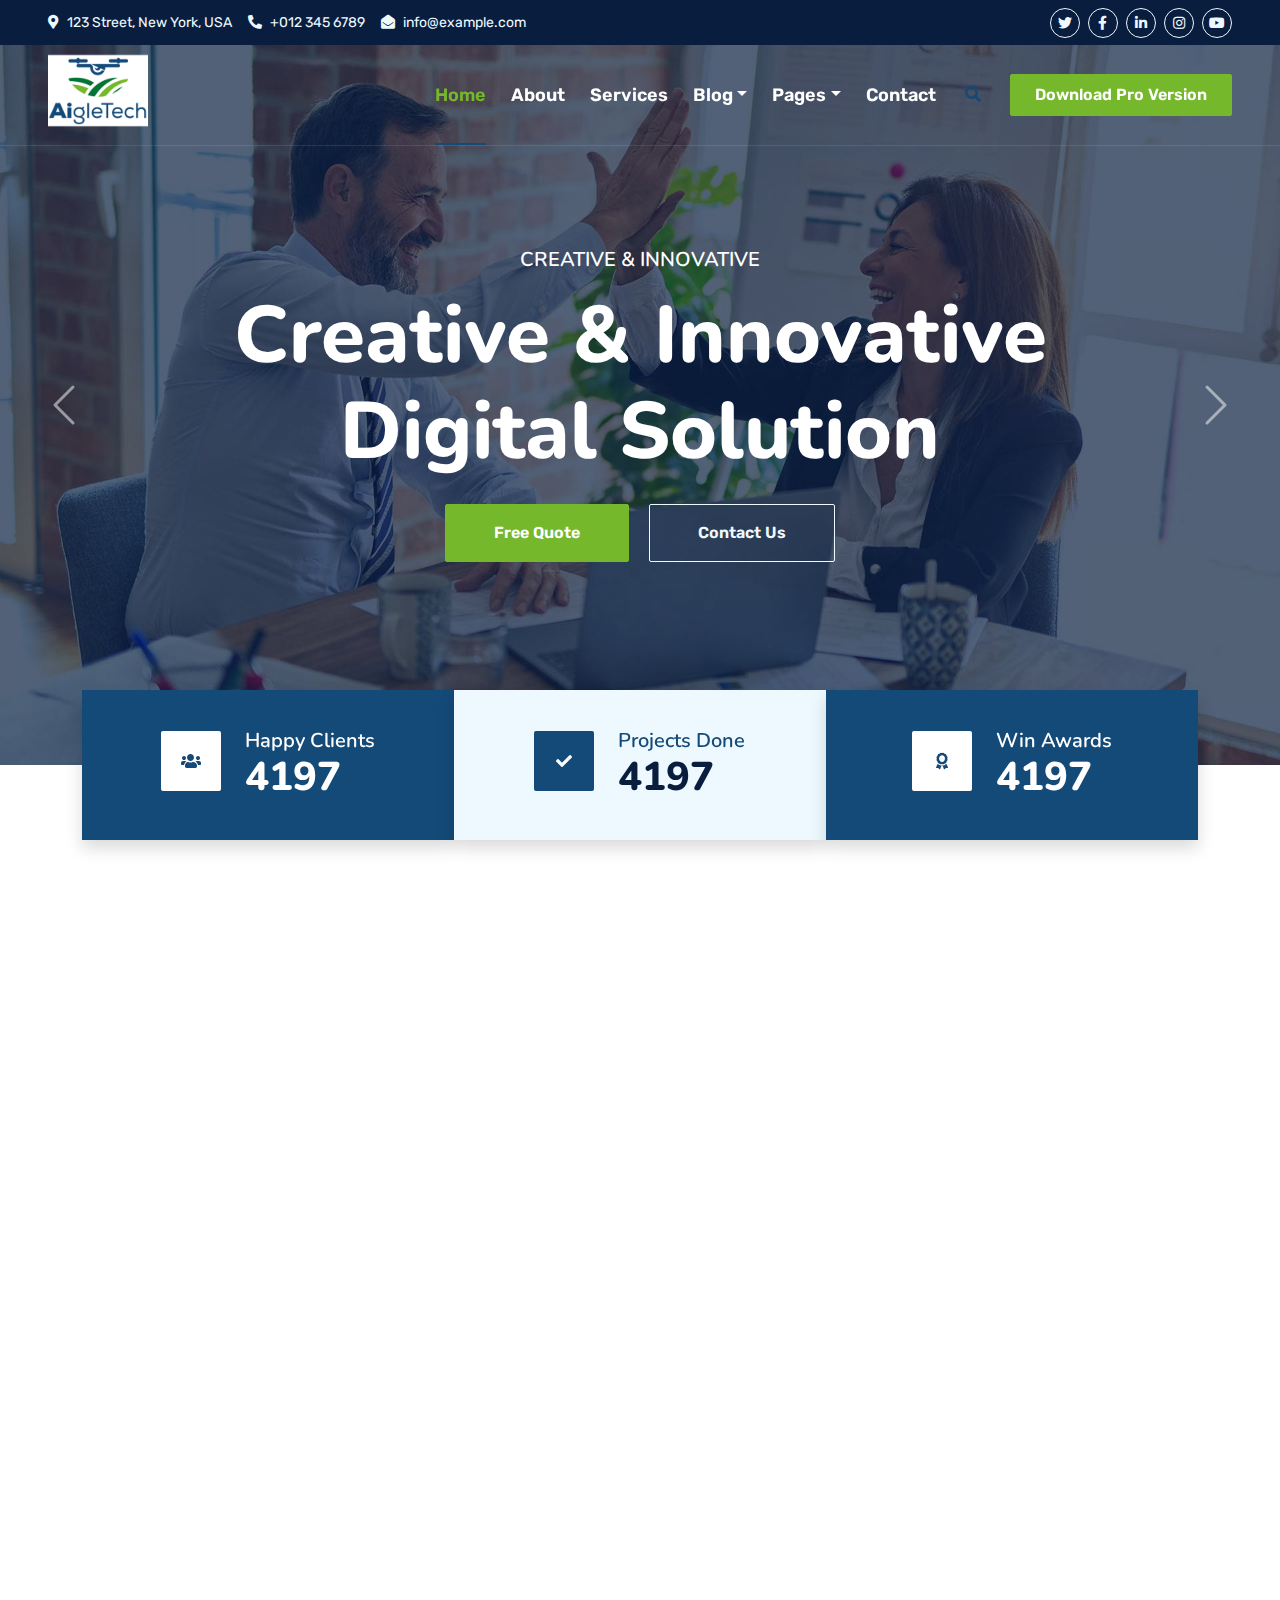
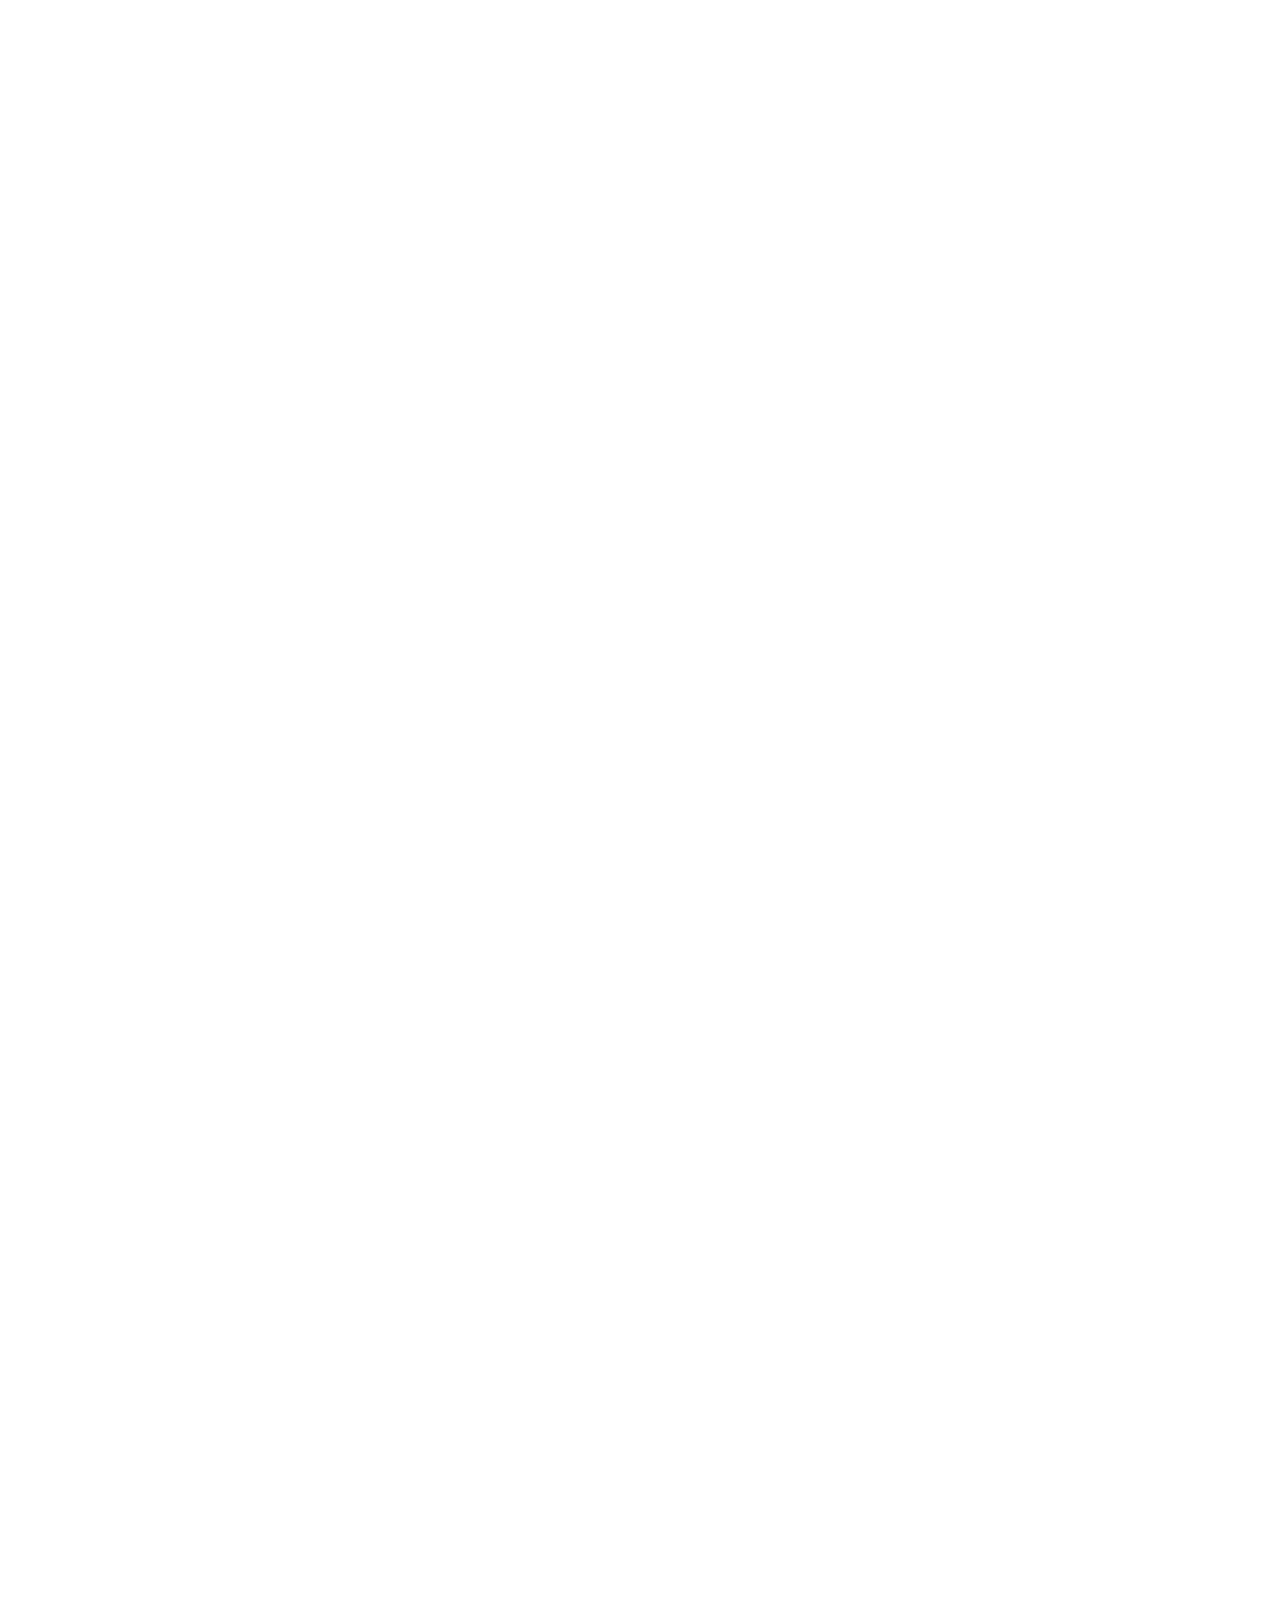
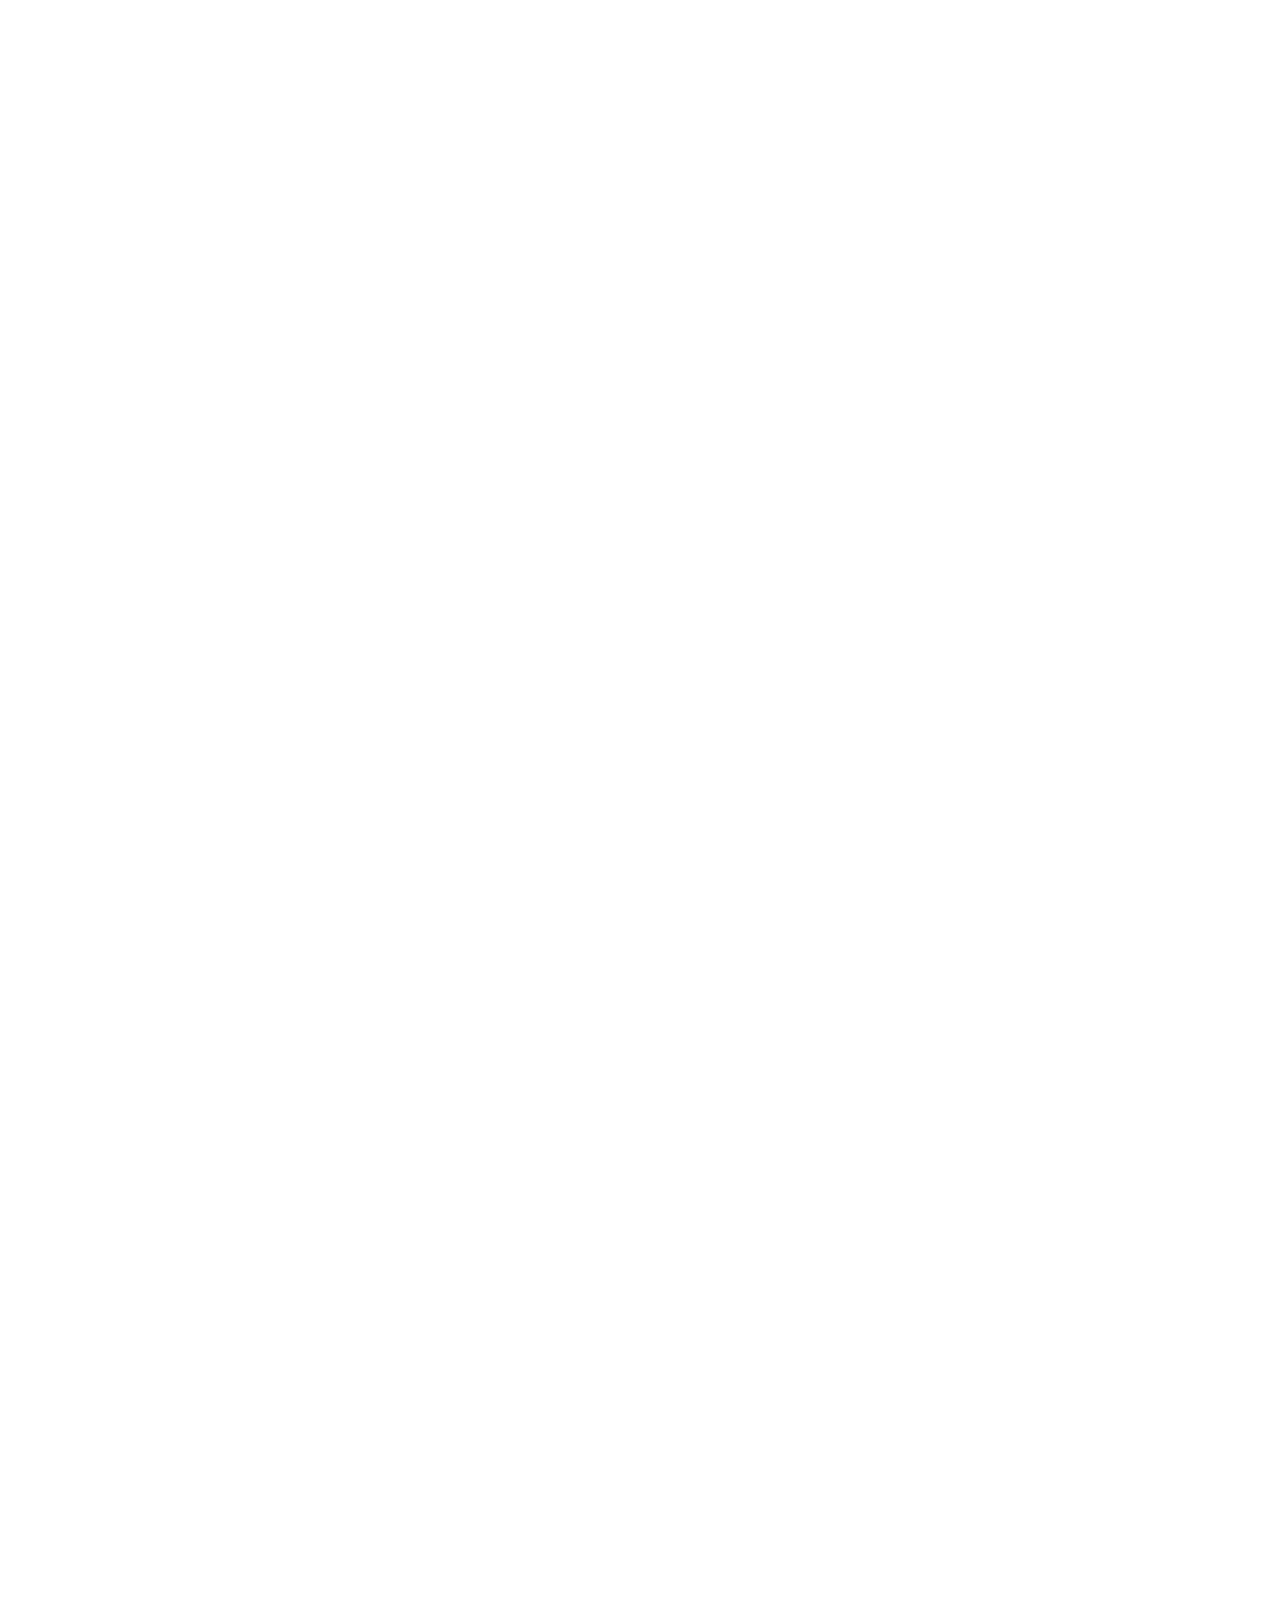
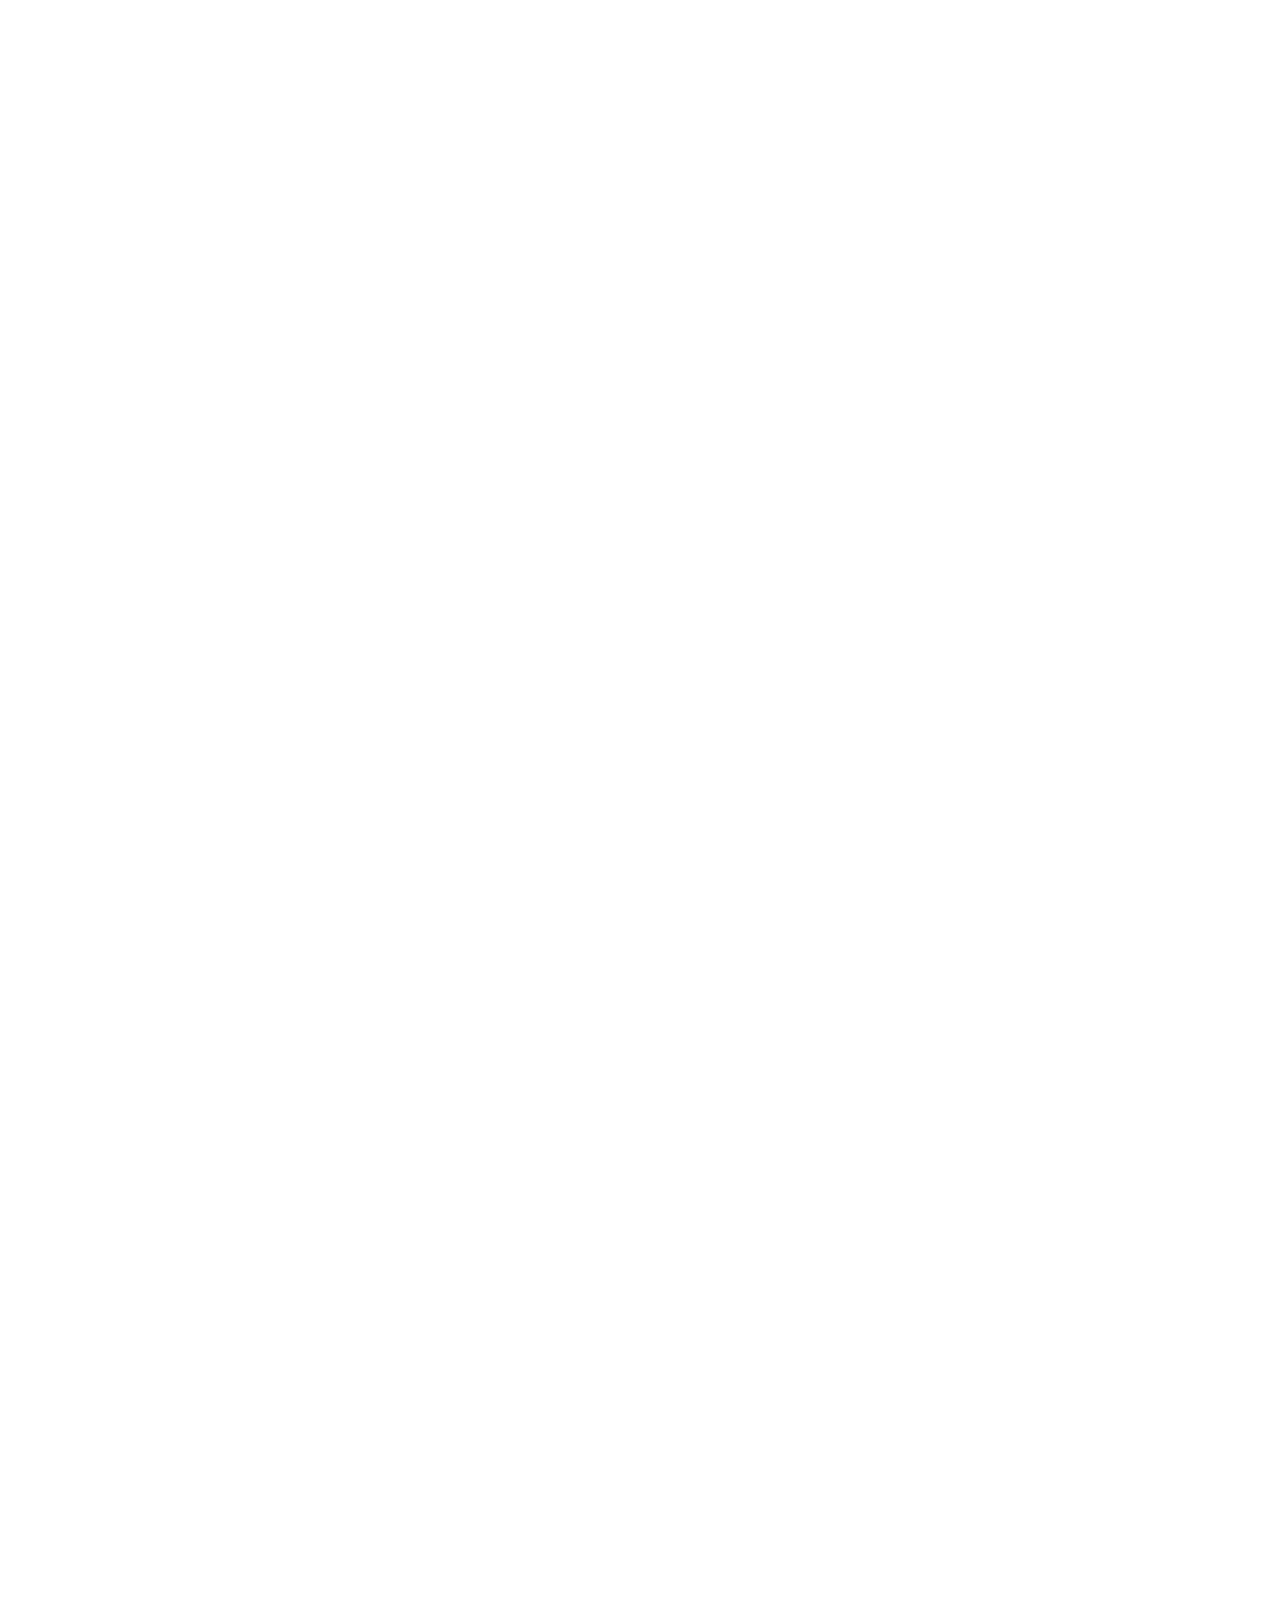
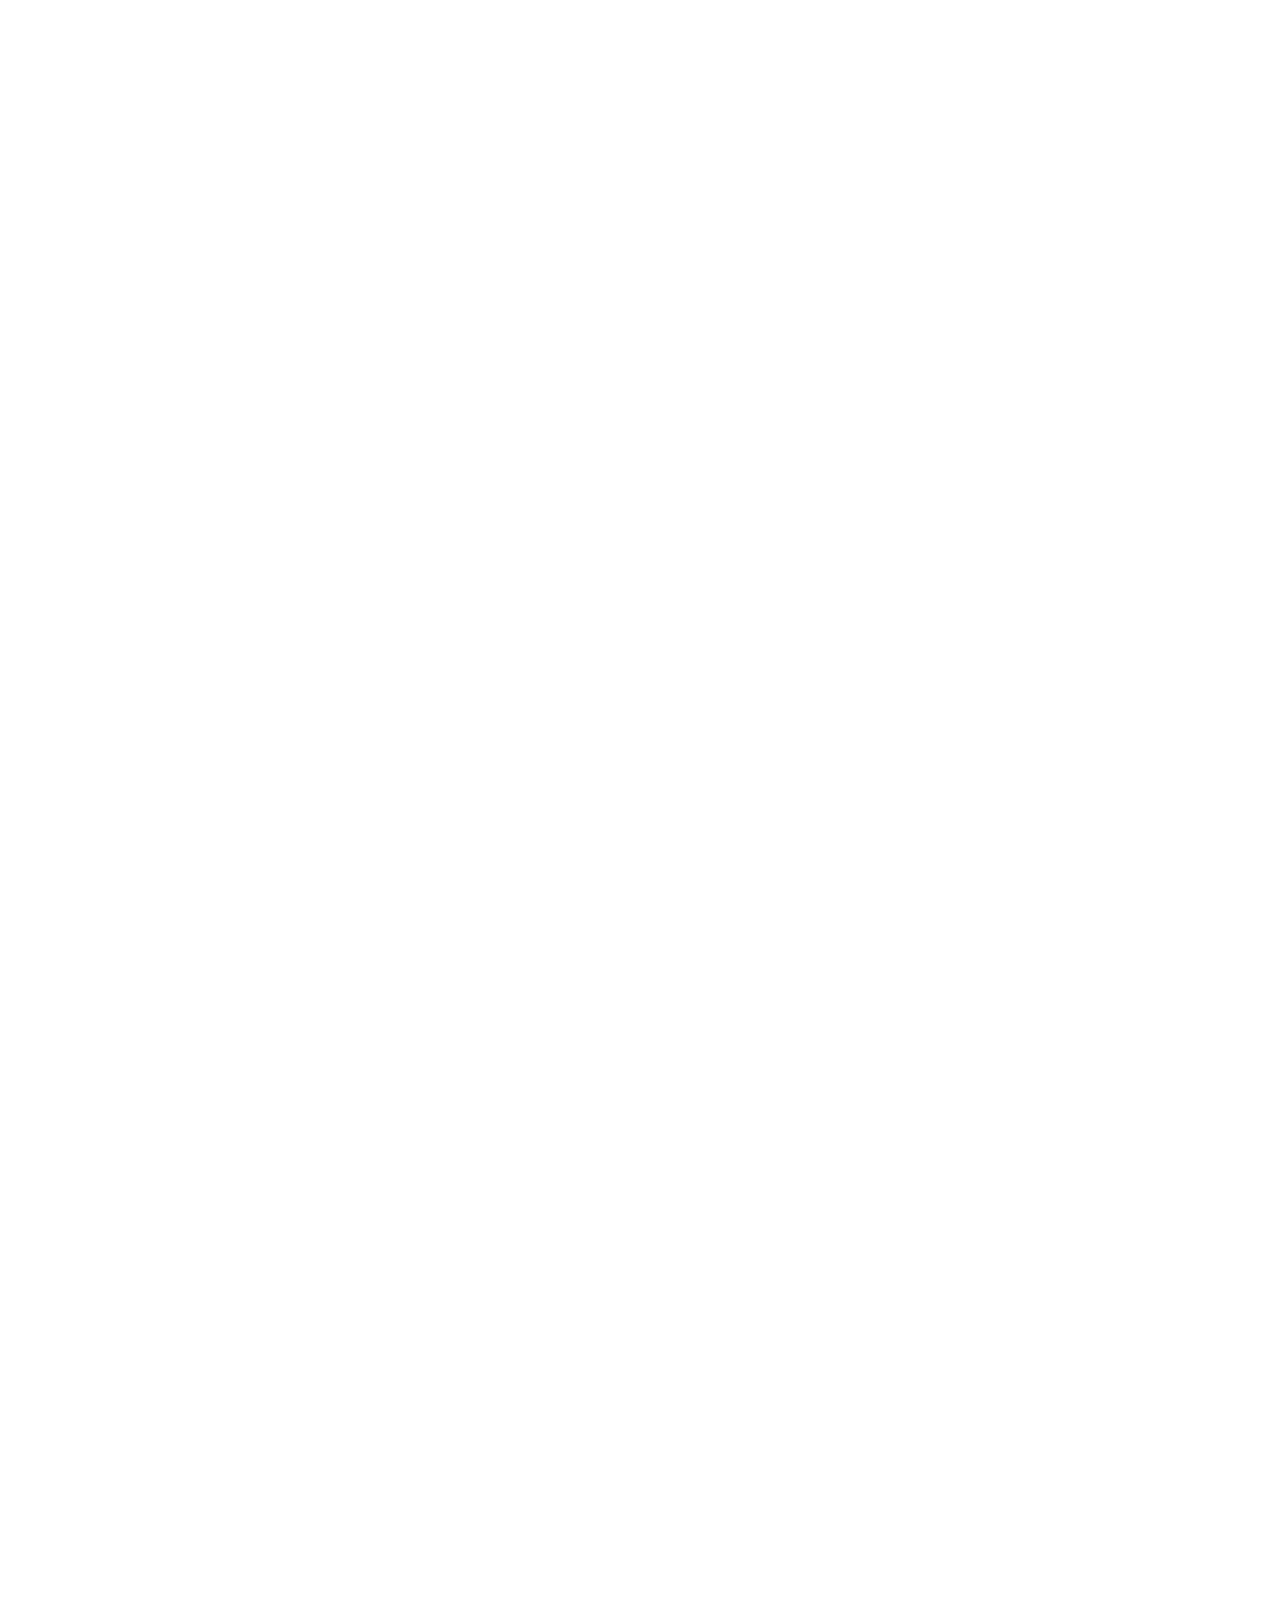
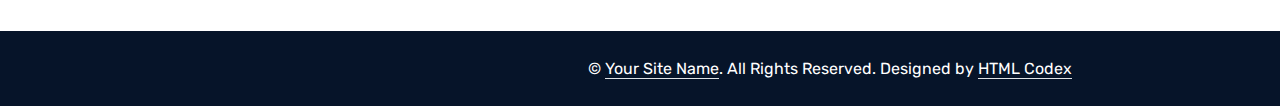
==== index.html @ 0daca3b9 "first commit" ====
<!DOCTYPE html>
<html lang="en">

<head>
    <meta charset="utf-8">
    <title>Startup - Startup Website Template</title>
    <meta content="width=device-width, initial-scale=1.0" name="viewport">
    <meta content="Free HTML Templates" name="keywords">
    <meta content="Free HTML Templates" name="description">

    <!-- Favicon -->
    <link href="img/favicon.ico" rel="icon">

    <!-- Google Web Fonts -->
    <link rel="preconnect" href="https://fonts.googleapis.com">
    <link rel="preconnect" href="https://fonts.gstatic.com" crossorigin>
    <link href="https://fonts.googleapis.com/css2?family=Nunito:wght@400;600;700;800&family=Rubik:wght@400;500;600;700&display=swap" rel="stylesheet">

    <!-- Icon Font Stylesheet -->
    <link href="https://cdnjs.cloudflare.com/ajax/libs/font-awesome/5.10.0/css/all.min.css" rel="stylesheet">
    <link href="https://cdn.jsdelivr.net/npm/bootstrap-icons@1.4.1/font/bootstrap-icons.css" rel="stylesheet">

    <!-- Libraries Stylesheet -->
    <link href="lib/owlcarousel/assets/owl.carousel.min.css" rel="stylesheet">
    <link href="lib/animate/animate.min.css" rel="stylesheet">

    <!-- Customized Bootstrap Stylesheet -->
    <link href="css/bootstrap.min.css" rel="stylesheet">

    <!-- Template Stylesheet -->
    <link href="css/style.css" rel="stylesheet">
</head>

<body>
    <!-- Spinner Start -->
    <div id="spinner" class="show bg-white position-fixed translate-middle w-100 vh-100 top-50 start-50 d-flex align-items-center justify-content-center">
        <div class="spinner"></div>
    </div>
    <!-- Spinner End -->


    <!-- Topbar Start -->
    <div class="container-fluid bg-dark px-5 d-none d-lg-block">
        <div class="row gx-0">
            <div class="col-lg-8 text-center text-lg-start mb-2 mb-lg-0">
                <div class="d-inline-flex align-items-center" style="height: 45px;">
                    <small class="me-3 text-light"><i class="fa fa-map-marker-alt me-2"></i>123 Street, New York, USA</small>
                    <small class="me-3 text-light"><i class="fa fa-phone-alt me-2"></i>+012 345 6789</small>
                    <small class="text-light"><i class="fa fa-envelope-open me-2"></i>info@example.com</small>
                </div>
            </div>
            <div class="col-lg-4 text-center text-lg-end">
                <div class="d-inline-flex align-items-center" style="height: 45px;">
                    <a class="btn btn-sm btn-outline-light btn-sm-square rounded-circle me-2" href=""><i class="fab fa-twitter fw-normal"></i></a>
                    <a class="btn btn-sm btn-outline-light btn-sm-square rounded-circle me-2" href=""><i class="fab fa-facebook-f fw-normal"></i></a>
                    <a class="btn btn-sm btn-outline-light btn-sm-square rounded-circle me-2" href=""><i class="fab fa-linkedin-in fw-normal"></i></a>
                    <a class="btn btn-sm btn-outline-light btn-sm-square rounded-circle me-2" href=""><i class="fab fa-instagram fw-normal"></i></a>
                    <a class="btn btn-sm btn-outline-light btn-sm-square rounded-circle" href=""><i class="fab fa-youtube fw-normal"></i></a>
                </div>
            </div>
        </div>
    </div>
    <!-- Topbar End -->


    <!-- Navbar & Carousel Start -->
    <div class="container-fluid position-relative p-0">
        <nav class="navbar navbar-expand-lg navbar-dark px-5 py-3 py-lg-0">
            <a href="index.html" class="navbar-brand p-0">
                <img src="/img/aigle_logo_beyaz.png" width="100" alt="aigle_logo">
            </a>
            <button class="navbar-toggler" type="button" data-bs-toggle="collapse" data-bs-target="#navbarCollapse">
                <span class="fa fa-bars"></span>
            </button>
            <div class="collapse navbar-collapse" id="navbarCollapse">
                <div class="navbar-nav ms-auto py-0">
                    <a href="index.html" class="nav-item nav-link active">Home</a>
                    <a href="about.html" class="nav-item nav-link">About</a>
                    <a href="service.html" class="nav-item nav-link">Services</a>
                    <div class="nav-item dropdown">
                        <a href="#" class="nav-link dropdown-toggle" data-bs-toggle="dropdown">Blog</a>
                        <div class="dropdown-menu m-0">
                            <a href="blog.html" class="dropdown-item">Blog Grid</a>
                            <a href="detail.html" class="dropdown-item">Blog Detail</a>
                        </div>
                    </div>
                    <div class="nav-item dropdown">
                        <a href="#" class="nav-link dropdown-toggle" data-bs-toggle="dropdown">Pages</a>
                        <div class="dropdown-menu m-0">
                            <a href="price.html" class="dropdown-item">Pricing Plan</a>
                            <a href="feature.html" class="dropdown-item">Our features</a>
                            <a href="team.html" class="dropdown-item">Team Members</a>
                            <a href="testimonial.html" class="dropdown-item">Testimonial</a>
                            <a href="quote.html" class="dropdown-item">Free Quote</a>
                        </div>
                    </div>
                    <a href="contact.html" class="nav-item nav-link">Contact</a>
                </div>
                <butaton type="button" class="btn text-primary ms-3" data-bs-toggle="modal" data-bs-target="#searchModal"><i class="fa fa-search"></i></butaton>
                <a href="https://htmlcodex.com/startup-company-website-template" class="btn btn-primary py-2 px-4 ms-3">Download Pro Version</a>
            </div>
        </nav>

        <div id="header-carousel" class="carousel slide carousel-fade" data-bs-ride="carousel">
            <div class="carousel-inner">
                <div class="carousel-item active">
                    <img class="w-100" src="img/carousel-1.jpg" alt="Image">
                    <div class="carousel-caption d-flex flex-column align-items-center justify-content-center">
                        <div class="p-3" style="max-width: 900px;">
                            <h5 class="text-white text-uppercase mb-3 animated slideInDown">Creative & Innovative</h5>
                            <h1 class="display-1 text-white mb-md-4 animated zoomIn">Creative & Innovative Digital Solution</h1>
                            <a href="quote.html" class="btn btn-primary py-md-3 px-md-5 me-3 animated slideInLeft">Free Quote</a>
                            <a href="" class="btn btn-outline-light py-md-3 px-md-5 animated slideInRight">Contact Us</a>
                        </div>
                    </div>
                </div>
                <div class="carousel-item">
                    <img class="w-100" src="img/carousel-2.jpg" alt="Image">
                    <div class="carousel-caption d-flex flex-column align-items-center justify-content-center">
                        <div class="p-3" style="max-width: 900px;">
                            <h5 class="text-white text-uppercase mb-3 animated slideInDown">Creative & Innovative</h5>
                            <h1 class="display-1 text-white mb-md-4 animated zoomIn">Creative & Innovative Digital Solution</h1>
                            <a href="quote.html" class="btn btn-primary py-md-3 px-md-5 me-3 animated slideInLeft">Free Quote</a>
                            <a href="" class="btn btn-outline-light py-md-3 px-md-5 animated slideInRight">Contact Us</a>
                        </div>
                    </div>
                </div>
            </div>
            <button class="carousel-control-prev" type="button" data-bs-target="#header-carousel"
                data-bs-slide="prev">
                <span class="carousel-control-prev-icon" aria-hidden="true"></span>
                <span class="visually-hidden">Previous</span>
            </button>
            <button class="carousel-control-next" type="button" data-bs-target="#header-carousel"
                data-bs-slide="next">
                <span class="carousel-control-next-icon" aria-hidden="true"></span>
                <span class="visually-hidden">Next</span>
            </button>
        </div>
    </div>
    <!-- Navbar & Carousel End -->


    <!-- Full Screen Search Start -->
    <div class="modal fade" id="searchModal" tabindex="-1">
        <div class="modal-dialog modal-fullscreen">
            <div class="modal-content" style="background: rgba(9, 30, 62, .7);">
                <div class="modal-header border-0">
                    <button type="button" class="btn bg-white btn-close" data-bs-dismiss="modal" aria-label="Close"></button>
                </div>
                <div class="modal-body d-flex align-items-center justify-content-center">
                    <div class="input-group" style="max-width: 600px;">
                        <input type="text" class="form-control bg-transparent border-primary p-3" placeholder="Type search keyword">
                        <button class="btn btn-primary px-4"><i class="bi bi-search"></i></button>
                    </div>
                </div>
            </div>
        </div>
    </div>
    <!-- Full Screen Search End -->


    <!-- Facts Start -->
    <div class="container-fluid facts py-5 pt-lg-0">
        <div class="container py-5 pt-lg-0">
            <div class="row gx-0">
                <div class="col-lg-4 wow zoomIn" data-wow-delay="0.1s">
                    <div class="bg-primary shadow d-flex align-items-center justify-content-center p-4" style="height: 150px;">
                        <div class="bg-white d-flex align-items-center justify-content-center rounded mb-2" style="width: 60px; height: 60px;">
                            <i class="fa fa-users text-primary"></i>
                        </div>
                        <div class="ps-4">
                            <h5 class="text-white mb-0">Happy Clients</h5>
                            <h1 class="text-white mb-0" data-toggle="counter-up">12345</h1>
                        </div>
                    </div>
                </div>
                <div class="col-lg-4 wow zoomIn" data-wow-delay="0.3s">
                    <div class="bg-light shadow d-flex align-items-center justify-content-center p-4" style="height: 150px;">
                        <div class="bg-primary d-flex align-items-center justify-content-center rounded mb-2" style="width: 60px; height: 60px;">
                            <i class="fa fa-check text-white"></i>
                        </div>
                        <div class="ps-4">
                            <h5 class="text-primary mb-0">Projects Done</h5>
                            <h1 class="mb-0" data-toggle="counter-up">12345</h1>
                        </div>
                    </div>
                </div>
                <div class="col-lg-4 wow zoomIn" data-wow-delay="0.6s">
                    <div class="bg-primary shadow d-flex align-items-center justify-content-center p-4" style="height: 150px;">
                        <div class="bg-white d-flex align-items-center justify-content-center rounded mb-2" style="width: 60px; height: 60px;">
                            <i class="fa fa-award text-primary"></i>
                        </div>
                        <div class="ps-4">
                            <h5 class="text-white mb-0">Win Awards</h5>
                            <h1 class="text-white mb-0" data-toggle="counter-up">12345</h1>
                        </div>
                    </div>
                </div>
            </div>
        </div>
    </div>
    <!-- Facts Start -->


    <!-- About Start -->
    <div class="container-fluid py-5 wow fadeInUp" data-wow-delay="0.1s">
        <div class="container py-5">
            <div class="row g-5">
                <div class="col-lg-7">
                    <div class="section-title position-relative pb-3 mb-5">
                        <h5 class="fw-bold text-primary text-uppercase">About Us</h5>
                        <h1 class="mb-0">The Best IT Solution With 10 Years of Experience</h1>
                    </div>
                    <p class="mb-4">Tempor erat elitr rebum at clita. Diam dolor diam ipsum et tempor sit. Aliqu diam amet diam et eos labore. Clita erat ipsum et lorem et sit, sed stet no labore lorem sit. Sanctus clita duo justo et tempor eirmod magna dolore erat amet</p>
                    <div class="row g-0 mb-3">
                        <div class="col-sm-6 wow zoomIn" data-wow-delay="0.2s">
                            <h5 class="mb-3"><i class="fa fa-check text-primary me-3"></i>Award Winning</h5>
                            <h5 class="mb-3"><i class="fa fa-check text-primary me-3"></i>Professional Staff</h5>
                        </div>
                        <div class="col-sm-6 wow zoomIn" data-wow-delay="0.4s">
                            <h5 class="mb-3"><i class="fa fa-check text-primary me-3"></i>24/7 Support</h5>
                            <h5 class="mb-3"><i class="fa fa-check text-primary me-3"></i>Fair Prices</h5>
                        </div>
                    </div>
                    <div class="d-flex align-items-center mb-4 wow fadeIn" data-wow-delay="0.6s">
                        <div class="bg-primary d-flex align-items-center justify-content-center rounded" style="width: 60px; height: 60px;">
                            <i class="fa fa-phone-alt text-white"></i>
                        </div>
                        <div class="ps-4">
                            <h5 class="mb-2">Call to ask any question</h5>
                            <h4 class="text-primary mb-0">+012 345 6789</h4>
                        </div>
                    </div>
                    <a href="quote.html" class="btn btn-primary py-3 px-5 mt-3 wow zoomIn" data-wow-delay="0.9s">Request A Quote</a>
                </div>
                <div class="col-lg-5" style="min-height: 500px;">
                    <div class="position-relative h-100">
                        <img class="position-absolute w-100 h-100 rounded wow zoomIn" data-wow-delay="0.9s" src="img/about.jpg" style="object-fit: cover;">
                    </div>
                </div>
            </div>
        </div>
    </div>
    <!-- About End -->


    <!-- Features Start -->
    <div class="container-fluid py-5 wow fadeInUp" data-wow-delay="0.1s">
        <div class="container py-5">
            <div class="section-title text-center position-relative pb-3 mb-5 mx-auto" style="max-width: 600px;">
                <h5 class="fw-bold text-primary text-uppercase">Why Choose Us</h5>
                <h1 class="mb-0">We Are Here to Grow Your Business Exponentially</h1>
            </div>
            <div class="row g-5">
                <div class="col-lg-4">
                    <div class="row g-5">
                        <div class="col-12 wow zoomIn" data-wow-delay="0.2s">
                            <div class="bg-primary rounded d-flex align-items-center justify-content-center mb-3" style="width: 60px; height: 60px;">
                                <i class="fa fa-cubes text-white"></i>
                            </div>
                            <h4>Best In Industry</h4>
                            <p class="mb-0">Magna sea eos sit dolor, ipsum amet lorem diam dolor eos et diam dolor</p>
                        </div>
                        <div class="col-12 wow zoomIn" data-wow-delay="0.6s">
                            <div class="bg-primary rounded d-flex align-items-center justify-content-center mb-3" style="width: 60px; height: 60px;">
                                <i class="fa fa-award text-white"></i>
                            </div>
                            <h4>Award Winning</h4>
                            <p class="mb-0">Magna sea eos sit dolor, ipsum amet lorem diam dolor eos et diam dolor</p>
                        </div>
                    </div>
                </div>
                <div class="col-lg-4  wow zoomIn" data-wow-delay="0.9s" style="min-height: 350px;">
                    <div class="position-relative h-100">
                        <img class="position-absolute w-100 h-100 rounded wow zoomIn" data-wow-delay="0.1s" src="img/feature.jpg" style="object-fit: cover;">
                    </div>
                </div>
                <div class="col-lg-4">
                    <div class="row g-5">
                        <div class="col-12 wow zoomIn" data-wow-delay="0.4s">
                            <div class="bg-primary rounded d-flex align-items-center justify-content-center mb-3" style="width: 60px; height: 60px;">
                                <i class="fa fa-users-cog text-white"></i>
                            </div>
                            <h4>Professional Staff</h4>
                            <p class="mb-0">Magna sea eos sit dolor, ipsum amet lorem diam dolor eos et diam dolor</p>
                        </div>
                        <div class="col-12 wow zoomIn" data-wow-delay="0.8s">
                            <div class="bg-primary rounded d-flex align-items-center justify-content-center mb-3" style="width: 60px; height: 60px;">
                                <i class="fa fa-phone-alt text-white"></i>
                            </div>
                            <h4>24/7 Support</h4>
                            <p class="mb-0">Magna sea eos sit dolor, ipsum amet lorem diam dolor eos et diam dolor</p>
                        </div>
                    </div>
                </div>
            </div>
        </div>
    </div>
    <!-- Features Start -->


    <!-- Service Start -->
    <div class="container-fluid py-5 wow fadeInUp" data-wow-delay="0.1s">
        <div class="container py-5">
            <div class="section-title text-center position-relative pb-3 mb-5 mx-auto" style="max-width: 600px;">
                <h5 class="fw-bold text-primary text-uppercase">Our Services</h5>
                <h1 class="mb-0">Custom IT Solutions for Your Successful Business</h1>
            </div>
            <div class="row g-5">
                <div class="col-lg-4 col-md-6 wow zoomIn" data-wow-delay="0.3s">
                    <div class="service-item bg-light rounded d-flex flex-column align-items-center justify-content-center text-center">
                        <div class="service-icon">
                            <i class="fa fa-shield-alt text-white"></i>
                        </div>
                        <h4 class="mb-3">Cyber Security</h4>
                        <p class="m-0">Amet justo dolor lorem kasd amet magna sea stet eos vero lorem ipsum dolore sed</p>
                        <a class="btn btn-lg btn-primary rounded" href="">
                            <i class="bi bi-arrow-right"></i>
                        </a>
                    </div>
                </div>
                <div class="col-lg-4 col-md-6 wow zoomIn" data-wow-delay="0.6s">
                    <div class="service-item bg-light rounded d-flex flex-column align-items-center justify-content-center text-center">
                        <div class="service-icon">
                            <i class="fa fa-chart-pie text-white"></i>
                        </div>
                        <h4 class="mb-3">Data Analytics</h4>
                        <p class="m-0">Amet justo dolor lorem kasd amet magna sea stet eos vero lorem ipsum dolore sed</p>
                        <a class="btn btn-lg btn-primary rounded" href="">
                            <i class="bi bi-arrow-right"></i>
                        </a>
                    </div>
                </div>
                <div class="col-lg-4 col-md-6 wow zoomIn" data-wow-delay="0.9s">
                    <div class="service-item bg-light rounded d-flex flex-column align-items-center justify-content-center text-center">
                        <div class="service-icon">
                            <i class="fa fa-code text-white"></i>
                        </div>
                        <h4 class="mb-3">Web Development</h4>
                        <p class="m-0">Amet justo dolor lorem kasd amet magna sea stet eos vero lorem ipsum dolore sed</p>
                        <a class="btn btn-lg btn-primary rounded" href="">
                            <i class="bi bi-arrow-right"></i>
                        </a>
                    </div>
                </div>
                <div class="col-lg-4 col-md-6 wow zoomIn" data-wow-delay="0.3s">
                    <div class="service-item bg-light rounded d-flex flex-column align-items-center justify-content-center text-center">
                        <div class="service-icon">
                            <i class="fab fa-android text-white"></i>
                        </div>
                        <h4 class="mb-3">Apps Development</h4>
                        <p class="m-0">Amet justo dolor lorem kasd amet magna sea stet eos vero lorem ipsum dolore sed</p>
                        <a class="btn btn-lg btn-primary rounded" href="">
                            <i class="bi bi-arrow-right"></i>
                        </a>
                    </div>
                </div>
                <div class="col-lg-4 col-md-6 wow zoomIn" data-wow-delay="0.6s">
                    <div class="service-item bg-light rounded d-flex flex-column align-items-center justify-content-center text-center">
                        <div class="service-icon">
                            <i class="fa fa-search text-white"></i>
                        </div>
                        <h4 class="mb-3">SEO Optimization</h4>
                        <p class="m-0">Amet justo dolor lorem kasd amet magna sea stet eos vero lorem ipsum dolore sed</p>
                        <a class="btn btn-lg btn-primary rounded" href="">
                            <i class="bi bi-arrow-right"></i>
                        </a>
                    </div>
                </div>
                <div class="col-lg-4 col-md-6 wow zoomIn" data-wow-delay="0.9s">
                    <div class="position-relative bg-primary rounded h-100 d-flex flex-column align-items-center justify-content-center text-center p-5">
                        <h3 class="text-white mb-3">Call Us For Quote</h3>
                        <p class="text-white mb-3">Clita ipsum magna kasd rebum at ipsum amet dolor justo dolor est magna stet eirmod</p>
                        <h2 class="text-white mb-0">+012 345 6789</h2>
                    </div>
                </div>
            </div>
        </div>
    </div>
    <!-- Service End -->


    <!-- Pricing Plan Start -->
    <div class="container-fluid py-5 wow fadeInUp" data-wow-delay="0.1s">
        <div class="container py-5">
            <div class="section-title text-center position-relative pb-3 mb-5 mx-auto" style="max-width: 600px;">
                <h5 class="fw-bold text-primary text-uppercase">Pricing Plans</h5>
                <h1 class="mb-0">We are Offering Competitive Prices for Our Clients</h1>
            </div>
            <div class="row g-0">
                <div class="col-lg-4 wow slideInUp" data-wow-delay="0.6s">
                    <div class="bg-light rounded">
                        <div class="border-bottom py-4 px-5 mb-4">
                            <h4 class="text-primary mb-1">Basic Plan</h4>
                            <small class="text-uppercase">For Small Size Business</small>
                        </div>
                        <div class="p-5 pt-0">
                            <h1 class="display-5 mb-3">
                                <small class="align-top" style="font-size: 22px; line-height: 45px;">$</small>49.00<small
                                    class="align-bottom" style="font-size: 16px; line-height: 40px;">/ Month</small>
                            </h1>
                            <div class="d-flex justify-content-between mb-3"><span>HTML5 & CSS3</span><i class="fa fa-check text-primary pt-1"></i></div>
                            <div class="d-flex justify-content-between mb-3"><span>Bootstrap v5</span><i class="fa fa-check text-primary pt-1"></i></div>
                            <div class="d-flex justify-content-between mb-3"><span>Responsive Layout</span><i class="fa fa-times text-danger pt-1"></i></div>
                            <div class="d-flex justify-content-between mb-2"><span>Cross-browser Support</span><i class="fa fa-times text-danger pt-1"></i></div>
                            <a href="" class="btn btn-primary py-2 px-4 mt-4">Order Now</a>
                        </div>
                    </div>
                </div>
                <div class="col-lg-4 wow slideInUp" data-wow-delay="0.3s">
                    <div class="bg-white rounded shadow position-relative" style="z-index: 1;">
                        <div class="border-bottom py-4 px-5 mb-4">
                            <h4 class="text-primary mb-1">Standard Plan</h4>
                            <small class="text-uppercase">For Medium Size Business</small>
                        </div>
                        <div class="p-5 pt-0">
                            <h1 class="display-5 mb-3">
                                <small class="align-top" style="font-size: 22px; line-height: 45px;">$</small>99.00<small
                                    class="align-bottom" style="font-size: 16px; line-height: 40px;">/ Month</small>
                            </h1>
                            <div class="d-flex justify-content-between mb-3"><span>HTML5 & CSS3</span><i class="fa fa-check text-primary pt-1"></i></div>
                            <div class="d-flex justify-content-between mb-3"><span>Bootstrap v5</span><i class="fa fa-check text-primary pt-1"></i></div>
                            <div class="d-flex justify-content-between mb-3"><span>Responsive Layout</span><i class="fa fa-check text-primary pt-1"></i></div>
                            <div class="d-flex justify-content-between mb-2"><span>Cross-browser Support</span><i class="fa fa-times text-danger pt-1"></i></div>
                            <a href="" class="btn btn-primary py-2 px-4 mt-4">Order Now</a>
                        </div>
                    </div>
                </div>
                <div class="col-lg-4 wow slideInUp" data-wow-delay="0.9s">
                    <div class="bg-light rounded">
                        <div class="border-bottom py-4 px-5 mb-4">
                            <h4 class="text-primary mb-1">Advanced Plan</h4>
                            <small class="text-uppercase">For Large Size Business</small>
                        </div>
                        <div class="p-5 pt-0">
                            <h1 class="display-5 mb-3">
                                <small class="align-top" style="font-size: 22px; line-height: 45px;">$</small>149.00<small
                                    class="align-bottom" style="font-size: 16px; line-height: 40px;">/ Month</small>
                            </h1>
                            <div class="d-flex justify-content-between mb-3"><span>HTML5 & CSS3</span><i class="fa fa-check text-primary pt-1"></i></div>
                            <div class="d-flex justify-content-between mb-3"><span>Bootstrap v5</span><i class="fa fa-check text-primary pt-1"></i></div>
                            <div class="d-flex justify-content-between mb-3"><span>Responsive Layout</span><i class="fa fa-check text-primary pt-1"></i></div>
                            <div class="d-flex justify-content-between mb-2"><span>Cross-browser Support</span><i class="fa fa-check text-primary pt-1"></i></div>
                            <a href="" class="btn btn-primary py-2 px-4 mt-4">Order Now</a>
                        </div>
                    </div>
                </div>
            </div>
        </div>
    </div>
    <!-- Pricing Plan End -->


    <!-- Quote Start -->
    <div class="container-fluid py-5 wow fadeInUp" data-wow-delay="0.1s">
        <div class="container py-5">
            <div class="row g-5">
                <div class="col-lg-7">
                    <div class="section-title position-relative pb-3 mb-5">
                        <h5 class="fw-bold text-primary text-uppercase">Request A Quote</h5>
                        <h1 class="mb-0">Need A Free Quote? Please Feel Free to Contact Us</h1>
                    </div>
                    <div class="row gx-3">
                        <div class="col-sm-6 wow zoomIn" data-wow-delay="0.2s">
                            <h5 class="mb-4"><i class="fa fa-reply text-primary me-3"></i>Reply within 24 hours</h5>
                        </div>
                        <div class="col-sm-6 wow zoomIn" data-wow-delay="0.4s">
                            <h5 class="mb-4"><i class="fa fa-phone-alt text-primary me-3"></i>24 hrs telephone support</h5>
                        </div>
                    </div>
                    <p class="mb-4">Eirmod sed tempor lorem ut dolores. Aliquyam sit sadipscing kasd ipsum. Dolor ea et dolore et at sea ea at dolor, justo ipsum duo rebum sea invidunt voluptua. Eos vero eos vero ea et dolore eirmod et. Dolores diam duo invidunt lorem. Elitr ut dolores magna sit. Sea dolore sanctus sed et. Takimata takimata sanctus sed.</p>
                    <div class="d-flex align-items-center mt-2 wow zoomIn" data-wow-delay="0.6s">
                        <div class="bg-primary d-flex align-items-center justify-content-center rounded" style="width: 60px; height: 60px;">
                            <i class="fa fa-phone-alt text-white"></i>
                        </div>
                        <div class="ps-4">
                            <h5 class="mb-2">Call to ask any question</h5>
                            <h4 class="text-primary mb-0">+012 345 6789</h4>
                        </div>
                    </div>
                </div>
                <div class="col-lg-5">
                    <div class="bg-primary rounded h-100 d-flex align-items-center p-5 wow zoomIn" data-wow-delay="0.9s">
                        <form>
                            <div class="row g-3">
                                <div class="col-xl-12">
                                    <input type="text" class="form-control bg-light border-0" placeholder="Your Name" style="height: 55px;">
                                </div>
                                <div class="col-12">
                                    <input type="email" class="form-control bg-light border-0" placeholder="Your Email" style="height: 55px;">
                                </div>
                                <div class="col-12">
                                    <select class="form-select bg-light border-0" style="height: 55px;">
                                        <option selected>Select A Service</option>
                                        <option value="1">Service 1</option>
                                        <option value="2">Service 2</option>
                                        <option value="3">Service 3</option>
                                    </select>
                                </div>
                                <div class="col-12">
                                    <textarea class="form-control bg-light border-0" rows="3" placeholder="Message"></textarea>
                                </div>
                                <div class="col-12">
                                    <button class="btn btn-dark w-100 py-3" type="submit">Request A Quote</button>
                                </div>
                            </div>
                        </form>
                    </div>
                </div>
            </div>
        </div>
    </div>
    <!-- Quote End -->


    <!-- Testimonial Start -->
    <div class="container-fluid py-5 wow fadeInUp" data-wow-delay="0.1s">
        <div class="container py-5">
            <div class="section-title text-center position-relative pb-3 mb-4 mx-auto" style="max-width: 600px;">
                <h5 class="fw-bold text-primary text-uppercase">Testimonial</h5>
                <h1 class="mb-0">What Our Clients Say About Our Digital Services</h1>
            </div>
            <div class="owl-carousel testimonial-carousel wow fadeInUp" data-wow-delay="0.6s">
                <div class="testimonial-item bg-light my-4">
                    <div class="d-flex align-items-center border-bottom pt-5 pb-4 px-5">
                        <img class="img-fluid rounded" src="img/testimonial-1.jpg" style="width: 60px; height: 60px;" >
                        <div class="ps-4">
                            <h4 class="text-primary mb-1">Client Name</h4>
                            <small class="text-uppercase">Profession</small>
                        </div>
                    </div>
                    <div class="pt-4 pb-5 px-5">
                        Dolor et eos labore, stet justo sed est sed. Diam sed sed dolor stet amet eirmod eos labore diam
                    </div>
                </div>
                <div class="testimonial-item bg-light my-4">
                    <div class="d-flex align-items-center border-bottom pt-5 pb-4 px-5">
                        <img class="img-fluid rounded" src="img/testimonial-2.jpg" style="width: 60px; height: 60px;" >
                        <div class="ps-4">
                            <h4 class="text-primary mb-1">Client Name</h4>
                            <small class="text-uppercase">Profession</small>
                        </div>
                    </div>
                    <div class="pt-4 pb-5 px-5">
                        Dolor et eos labore, stet justo sed est sed. Diam sed sed dolor stet amet eirmod eos labore diam
                    </div>
                </div>
                <div class="testimonial-item bg-light my-4">
                    <div class="d-flex align-items-center border-bottom pt-5 pb-4 px-5">
                        <img class="img-fluid rounded" src="img/testimonial-3.jpg" style="width: 60px; height: 60px;" >
                        <div class="ps-4">
                            <h4 class="text-primary mb-1">Client Name</h4>
                            <small class="text-uppercase">Profession</small>
                        </div>
                    </div>
                    <div class="pt-4 pb-5 px-5">
                        Dolor et eos labore, stet justo sed est sed. Diam sed sed dolor stet amet eirmod eos labore diam
                    </div>
                </div>
                <div class="testimonial-item bg-light my-4">
                    <div class="d-flex align-items-center border-bottom pt-5 pb-4 px-5">
                        <img class="img-fluid rounded" src="img/testimonial-4.jpg" style="width: 60px; height: 60px;" >
                        <div class="ps-4">
                            <h4 class="text-primary mb-1">Client Name</h4>
                            <small class="text-uppercase">Profession</small>
                        </div>
                    </div>
                    <div class="pt-4 pb-5 px-5">
                        Dolor et eos labore, stet justo sed est sed. Diam sed sed dolor stet amet eirmod eos labore diam
                    </div>
                </div>
            </div>
        </div>
    </div>
    <!-- Testimonial End -->


    <!-- Team Start -->
    <div class="container-fluid py-5 wow fadeInUp" data-wow-delay="0.1s">
        <div class="container py-5">
            <div class="section-title text-center position-relative pb-3 mb-5 mx-auto" style="max-width: 600px;">
                <h5 class="fw-bold text-primary text-uppercase">Team Members</h5>
                <h1 class="mb-0">Professional Stuffs Ready to Help Your Business</h1>
            </div>
            <div class="row g-5">
                <div class="col-lg-4 wow slideInUp" data-wow-delay="0.3s">
                    <div class="team-item bg-light rounded overflow-hidden">
                        <div class="team-img position-relative overflow-hidden">
                            <img class="img-fluid w-100" src="img/team-1.jpg" alt="">
                            <div class="team-social">
                                <a class="btn btn-lg btn-primary btn-lg-square rounded" href=""><i class="fab fa-twitter fw-normal"></i></a>
                                <a class="btn btn-lg btn-primary btn-lg-square rounded" href=""><i class="fab fa-facebook-f fw-normal"></i></a>
                                <a class="btn btn-lg btn-primary btn-lg-square rounded" href=""><i class="fab fa-instagram fw-normal"></i></a>
                                <a class="btn btn-lg btn-primary btn-lg-square rounded" href=""><i class="fab fa-linkedin-in fw-normal"></i></a>
                            </div>
                        </div>
                        <div class="text-center py-4">
                            <h4 class="text-primary">Full Name</h4>
                            <p class="text-uppercase m-0">Designation</p>
                        </div>
                    </div>
                </div>
                <div class="col-lg-4 wow slideInUp" data-wow-delay="0.6s">
                    <div class="team-item bg-light rounded overflow-hidden">
                        <div class="team-img position-relative overflow-hidden">
                            <img class="img-fluid w-100" src="img/team-2.jpg" alt="">
                            <div class="team-social">
                                <a class="btn btn-lg btn-primary btn-lg-square rounded" href=""><i class="fab fa-twitter fw-normal"></i></a>
                                <a class="btn btn-lg btn-primary btn-lg-square rounded" href=""><i class="fab fa-facebook-f fw-normal"></i></a>
                                <a class="btn btn-lg btn-primary btn-lg-square rounded" href=""><i class="fab fa-instagram fw-normal"></i></a>
                                <a class="btn btn-lg btn-primary btn-lg-square rounded" href=""><i class="fab fa-linkedin-in fw-normal"></i></a>
                            </div>
                        </div>
                        <div class="text-center py-4">
                            <h4 class="text-primary">Full Name</h4>
                            <p class="text-uppercase m-0">Designation</p>
                        </div>
                    </div>
                </div>
                <div class="col-lg-4 wow slideInUp" data-wow-delay="0.9s">
                    <div class="team-item bg-light rounded overflow-hidden">
                        <div class="team-img position-relative overflow-hidden">
                            <img class="img-fluid w-100" src="img/team-3.jpg" alt="">
                            <div class="team-social">
                                <a class="btn btn-lg btn-primary btn-lg-square rounded" href=""><i class="fab fa-twitter fw-normal"></i></a>
                                <a class="btn btn-lg btn-primary btn-lg-square rounded" href=""><i class="fab fa-facebook-f fw-normal"></i></a>
                                <a class="btn btn-lg btn-primary btn-lg-square rounded" href=""><i class="fab fa-instagram fw-normal"></i></a>
                                <a class="btn btn-lg btn-primary btn-lg-square rounded" href=""><i class="fab fa-linkedin-in fw-normal"></i></a>
                            </div>
                        </div>
                        <div class="text-center py-4">
                            <h4 class="text-primary">Full Name</h4>
                            <p class="text-uppercase m-0">Designation</p>
                        </div>
                    </div>
                </div>
            </div>
        </div>
    </div>
    <!-- Team End -->


    <!-- Blog Start -->
    <div class="container-fluid py-5 wow fadeInUp" data-wow-delay="0.1s">
        <div class="container py-5">
            <div class="section-title text-center position-relative pb-3 mb-5 mx-auto" style="max-width: 600px;">
                <h5 class="fw-bold text-primary text-uppercase">Latest Blog</h5>
                <h1 class="mb-0">Read The Latest Articles from Our Blog Post</h1>
            </div>
            <div class="row g-5">
                <div class="col-lg-4 wow slideInUp" data-wow-delay="0.3s">
                    <div class="blog-item bg-light rounded overflow-hidden">
                        <div class="blog-img position-relative overflow-hidden">
                            <img class="img-fluid" src="img/blog-1.jpg" alt="">
                            <a class="position-absolute top-0 start-0 bg-primary text-white rounded-end mt-5 py-2 px-4" href="">Web Design</a>
                        </div>
                        <div class="p-4">
                            <div class="d-flex mb-3">
                                <small class="me-3"><i class="far fa-user text-primary me-2"></i>John Doe</small>
                                <small><i class="far fa-calendar-alt text-primary me-2"></i>01 Jan, 2045</small>
                            </div>
                            <h4 class="mb-3">How to build a website</h4>
                            <p>Dolor et eos labore stet justo sed est sed sed sed dolor stet amet</p>
                            <a class="text-uppercase" href="">Read More <i class="bi bi-arrow-right"></i></a>
                        </div>
                    </div>
                </div>
                <div class="col-lg-4 wow slideInUp" data-wow-delay="0.6s">
                    <div class="blog-item bg-light rounded overflow-hidden">
                        <div class="blog-img position-relative overflow-hidden">
                            <img class="img-fluid" src="img/blog-2.jpg" alt="">
                            <a class="position-absolute top-0 start-0 bg-primary text-white rounded-end mt-5 py-2 px-4" href="">Web Design</a>
                        </div>
                        <div class="p-4">
                            <div class="d-flex mb-3">
                                <small class="me-3"><i class="far fa-user text-primary me-2"></i>John Doe</small>
                                <small><i class="far fa-calendar-alt text-primary me-2"></i>01 Jan, 2045</small>
                            </div>
                            <h4 class="mb-3">How to build a website</h4>
                            <p>Dolor et eos labore stet justo sed est sed sed sed dolor stet amet</p>
                            <a class="text-uppercase" href="">Read More <i class="bi bi-arrow-right"></i></a>
                        </div>
                    </div>
                </div>
                <div class="col-lg-4 wow slideInUp" data-wow-delay="0.9s">
                    <div class="blog-item bg-light rounded overflow-hidden">
                        <div class="blog-img position-relative overflow-hidden">
                            <img class="img-fluid" src="img/blog-3.jpg" alt="">
                            <a class="position-absolute top-0 start-0 bg-primary text-white rounded-end mt-5 py-2 px-4" href="">Web Design</a>
                        </div>
                        <div class="p-4">
                            <div class="d-flex mb-3">
                                <small class="me-3"><i class="far fa-user text-primary me-2"></i>John Doe</small>
                                <small><i class="far fa-calendar-alt text-primary me-2"></i>01 Jan, 2045</small>
                            </div>
                            <h4 class="mb-3">How to build a website</h4>
                            <p>Dolor et eos labore stet justo sed est sed sed sed dolor stet amet</p>
                            <a class="text-uppercase" href="">Read More <i class="bi bi-arrow-right"></i></a>
                        </div>
                    </div>
                </div>
            </div>
        </div>
    </div>
    <!-- Blog Start -->


    <!-- Vendor Start -->
    <div class="container-fluid py-5 wow fadeInUp" data-wow-delay="0.1s">
        <div class="container py-5 mb-5">
            <div class="bg-white">
                <div class="owl-carousel vendor-carousel">
                    <img src="img/vendor-1.jpg" alt="">
                    <img src="img/vendor-2.jpg" alt="">
                    <img src="img/vendor-3.jpg" alt="">
                    <img src="img/vendor-4.jpg" alt="">
                    <img src="img/vendor-5.jpg" alt="">
                    <img src="img/vendor-6.jpg" alt="">
                    <img src="img/vendor-7.jpg" alt="">
                    <img src="img/vendor-8.jpg" alt="">
                    <img src="img/vendor-9.jpg" alt="">
                </div>
            </div>
        </div>
    </div>
    <!-- Vendor End -->


    <!-- Footer Start -->
    <div class="container-fluid bg-dark text-light mt-5 wow fadeInUp" data-wow-delay="0.1s">
        <div class="container">
            <div class="row gx-5">
                <div class="col-lg-4 col-md-6 footer-about">
                    <div class="d-flex flex-column align-items-center justify-content-center text-center h-100 bg-primary p-4">
                        <a href="index.html" class="navbar-brand">
                            <h1 class="m-0 text-white"><i class="fa fa-user-tie me-2"></i>Startup</h1>
                        </a>
                        <p class="mt-3 mb-4">Lorem diam sit erat dolor elitr et, diam lorem justo amet clita stet eos sit. Elitr dolor duo lorem, elitr clita ipsum sea. Diam amet erat lorem stet eos. Diam amet et kasd eos duo.</p>
                        <form action="">
                            <div class="input-group">
                                <input type="text" class="form-control border-white p-3" placeholder="Your Email">
                                <button class="btn btn-dark">Sign Up</button>
                            </div>
                        </form>
                    </div>
                </div>
                <div class="col-lg-8 col-md-6">
                    <div class="row gx-5">
                        <div class="col-lg-4 col-md-12 pt-5 mb-5">
                            <div class="section-title section-title-sm position-relative pb-3 mb-4">
                                <h3 class="text-light mb-0">Get In Touch</h3>
                            </div>
                            <div class="d-flex mb-2">
                                <i class="bi bi-geo-alt text-primary me-2"></i>
                                <p class="mb-0">123 Street, New York, USA</p>
                            </div>
                            <div class="d-flex mb-2">
                                <i class="bi bi-envelope-open text-primary me-2"></i>
                                <p class="mb-0">info@example.com</p>
                            </div>
                            <div class="d-flex mb-2">
                                <i class="bi bi-telephone text-primary me-2"></i>
                                <p class="mb-0">+012 345 67890</p>
                            </div>
                            <div class="d-flex mt-4">
                                <a class="btn btn-primary btn-square me-2" href="#"><i class="fab fa-twitter fw-normal"></i></a>
                                <a class="btn btn-primary btn-square me-2" href="#"><i class="fab fa-facebook-f fw-normal"></i></a>
                                <a class="btn btn-primary btn-square me-2" href="#"><i class="fab fa-linkedin-in fw-normal"></i></a>
                                <a class="btn btn-primary btn-square" href="#"><i class="fab fa-instagram fw-normal"></i></a>
                            </div>
                        </div>
                        <div class="col-lg-4 col-md-12 pt-0 pt-lg-5 mb-5">
                            <div class="section-title section-title-sm position-relative pb-3 mb-4">
                                <h3 class="text-light mb-0">Quick Links</h3>
                            </div>
                            <div class="link-animated d-flex flex-column justify-content-start">
                                <a class="text-light mb-2" href="#"><i class="bi bi-arrow-right text-primary me-2"></i>Home</a>
                                <a class="text-light mb-2" href="#"><i class="bi bi-arrow-right text-primary me-2"></i>About Us</a>
                                <a class="text-light mb-2" href="#"><i class="bi bi-arrow-right text-primary me-2"></i>Our Services</a>
                                <a class="text-light mb-2" href="#"><i class="bi bi-arrow-right text-primary me-2"></i>Meet The Team</a>
                                <a class="text-light mb-2" href="#"><i class="bi bi-arrow-right text-primary me-2"></i>Latest Blog</a>
                                <a class="text-light" href="#"><i class="bi bi-arrow-right text-primary me-2"></i>Contact Us</a>
                            </div>
                        </div>
                        <div class="col-lg-4 col-md-12 pt-0 pt-lg-5 mb-5">
                            <div class="section-title section-title-sm position-relative pb-3 mb-4">
                                <h3 class="text-light mb-0">Popular Links</h3>
                            </div>
                            <div class="link-animated d-flex flex-column justify-content-start">
                                <a class="text-light mb-2" href="#"><i class="bi bi-arrow-right text-primary me-2"></i>Home</a>
                                <a class="text-light mb-2" href="#"><i class="bi bi-arrow-right text-primary me-2"></i>About Us</a>
                                <a class="text-light mb-2" href="#"><i class="bi bi-arrow-right text-primary me-2"></i>Our Services</a>
                                <a class="text-light mb-2" href="#"><i class="bi bi-arrow-right text-primary me-2"></i>Meet The Team</a>
                                <a class="text-light mb-2" href="#"><i class="bi bi-arrow-right text-primary me-2"></i>Latest Blog</a>
                                <a class="text-light" href="#"><i class="bi bi-arrow-right text-primary me-2"></i>Contact Us</a>
                            </div>
                        </div>
                    </div>
                </div>
            </div>
        </div>
    </div>
    <div class="container-fluid text-white" style="background: #061429;">
        <div class="container text-center">
            <div class="row justify-content-end">
                <div class="col-lg-8 col-md-6">
                    <div class="d-flex align-items-center justify-content-center" style="height: 75px;">
                        <p class="mb-0">&copy; <a class="text-white border-bottom" href="#">Your Site Name</a>. All Rights Reserved.

						<!--/*** This template is free as long as you keep the footer author’s credit link/attribution link/backlink. If you'd like to use the template without the footer author’s credit link/attribution link/backlink, you can purchase the Credit Removal License from "https://htmlcodex.com/credit-removal". Thank you for your support. ***/-->
						Designed by <a class="text-white border-bottom" href="https://htmlcodex.com">HTML Codex</a></p>
                    </div>
                </div>
            </div>
        </div>
    </div>
    <!-- Footer End -->


    <!-- Back to Top -->
    <a href="#" class="btn btn-lg btn-primary btn-lg-square rounded back-to-top"><i class="bi bi-arrow-up"></i></a>


    <!-- JavaScript Libraries -->
    <script src="https://code.jquery.com/jquery-3.4.1.min.js"></script>
    <script src="https://cdn.jsdelivr.net/npm/bootstrap@5.0.0/dist/js/bootstrap.bundle.min.js"></script>
    <script src="lib/wow/wow.min.js"></script>
    <script src="lib/easing/easing.min.js"></script>
    <script src="lib/waypoints/waypoints.min.js"></script>
    <script src="lib/counterup/counterup.min.js"></script>
    <script src="lib/owlcarousel/owl.carousel.min.js"></script>

    <!-- Template Javascript -->
    <script src="js/main.js"></script>
</body>

</html>
---- css/style.css ----
/********** Template CSS **********/
:root {
    --primary: #144A78;
    --secondary: #75B82B;
    --light: #FFF;
    --dark: #007533;
}


/*** Spinner ***/
.spinner {
    width: 40px;
    height: 40px;
    background: var(--primary);
    margin: 100px auto;
    -webkit-animation: sk-rotateplane 1.2s infinite ease-in-out;
    animation: sk-rotateplane 1.2s infinite ease-in-out;
}

@-webkit-keyframes sk-rotateplane {
    0% {
        -webkit-transform: perspective(120px)
    }
    50% {
        -webkit-transform: perspective(120px) rotateY(180deg)
    }
    100% {
        -webkit-transform: perspective(120px) rotateY(180deg) rotateX(180deg)
    }
}

@keyframes sk-rotateplane {
    0% {
        transform: perspective(120px) rotateX(0deg) rotateY(0deg);
        -webkit-transform: perspective(120px) rotateX(0deg) rotateY(0deg)
    }
    50% {
        transform: perspective(120px) rotateX(-180.1deg) rotateY(0deg);
        -webkit-transform: perspective(120px) rotateX(-180.1deg) rotateY(0deg)
    }
    100% {
        transform: perspective(120px) rotateX(-180deg) rotateY(-179.9deg);
        -webkit-transform: perspective(120px) rotateX(-180deg) rotateY(-179.9deg);
    }
}

#spinner {
    opacity: 0;
    visibility: hidden;
    transition: opacity .5s ease-out, visibility 0s linear .5s;
    z-index: 99999;
}

#spinner.show {
    transition: opacity .5s ease-out, visibility 0s linear 0s;
    visibility: visible;
    opacity: 1;
}


/*** Heading ***/
h1,
h2,
.fw-bold {
    font-weight: 800 !important;
}

h3,
h4,
.fw-semi-bold {
    font-weight: 700 !important;
}

h5,
h6,
.fw-medium {
    font-weight: 600 !important;
}


/*** Button ***/
.btn {
    font-weight: 600;
    transition: .5s;
}

.btn-primary,
.btn-secondary {
    color: #FFFFFF;
    box-shadow: inset 0 0 0 50px transparent;
}

.btn-primary:hover {
    box-shadow: inset 0 0 0 0 var(--primary);
}

.btn-secondary:hover {
    box-shadow: inset 0 0 0 0 var(--secondary);
}

.btn-square {
    width: 36px;
    height: 36px;
}

.btn-sm-square {
    width: 30px;
    height: 30px;
}

.btn-lg-square {
    width: 48px;
    height: 48px;
}

.btn-square,
.btn-sm-square,
.btn-lg-square {
    padding-left: 0;
    padding-right: 0;
    text-align: center;
}


/*** Navbar ***/
.navbar-dark .navbar-nav .nav-link {
    position: relative;
    margin-left: 25px;
    padding: 35px 0;
    color: #FFFFFF;
    font-size: 18px;
    font-weight: 600;
    outline: none;
    transition: .5s;
}

.sticky-top.navbar-dark .navbar-nav .nav-link {
    padding: 20px 0;
    color: var(--dark);
}

.navbar-dark .navbar-nav .nav-link:hover,
.navbar-dark .navbar-nav .nav-link.active {
    color: var(--secondary);
}

.navbar-dark .navbar-brand h1 {
    color: #FFFFFF;
}

.navbar-dark .navbar-toggler {
    color: var(--primary) !important;
    border-color: var(--primary) !important;
}

@media (max-width: 991.98px) {
    .sticky-top.navbar-dark {
        position: relative;
        background: #FFFFFF;
    }

    .navbar-dark .navbar-nav .nav-link,
    .navbar-dark .navbar-nav .nav-link.show,
    .sticky-top.navbar-dark .navbar-nav .nav-link {
        padding: 10px 0;
        color: var(--dark);
    }

    .navbar-dark .navbar-brand h1 {
        color: var(--primary);
    }
}

@media (min-width: 992px) {
    .navbar-dark {
        position: absolute;
        width: 100%;
        top: 0;
        left: 0;
        border-bottom: 1px solid rgba(256, 256, 256, .1);
        z-index: 999;
    }

    .sticky-top.navbar-dark {
        position: fixed;
        background: #FFFFFF;
    }

    .navbar-dark .navbar-nav .nav-link::before {
        position: absolute;
        content: "";
        width: 0;
        height: 2px;
        bottom: -1px;
        left: 50%;
        background: var(--primary);
        transition: .5s;
    }

    .navbar-dark .navbar-nav .nav-link:hover::before,
    .navbar-dark .navbar-nav .nav-link.active::before {
        width: 100%;
        left: 0;
    }

    .navbar-dark .navbar-nav .nav-link.nav-contact::before {
        display: none;
    }

    .sticky-top.navbar-dark .navbar-brand h1 {
        color: var(--primary);
    }
}


/*** Carousel ***/
.carousel-caption {
    top: 0;
    left: 0;
    right: 0;
    bottom: 0;
    background: rgba(9, 30, 62, .7);
    z-index: 1;
}

@media (max-width: 576px) {
    .carousel-caption h5 {
        font-size: 14px;
        font-weight: 500 !important;
    }

    .carousel-caption h1 {
        font-size: 30px;
        font-weight: 600 !important;
    }
}

.carousel-control-prev,
.carousel-control-next {
    width: 10%;
}

.carousel-control-prev-icon,
.carousel-control-next-icon {
    width: 3rem;
    height: 3rem;
}


/*** Section Title ***/
.section-title::before {
    position: absolute;
    content: "";
    width: 150px;
    height: 5px;
    left: 0;
    bottom: 0;
    background: var(--primary);
    border-radius: 2px;
}

.section-title.text-center::before {
    left: 50%;
    margin-left: -75px;
}

.section-title.section-title-sm::before {
    width: 90px;
    height: 3px;
}

.section-title::after {
    position: absolute;
    content: "";
    width: 6px;
    height: 5px;
    bottom: 0px;
    background: #FFFFFF;
    -webkit-animation: section-title-run 5s infinite linear;
    animation: section-title-run 5s infinite linear;
}

.section-title.section-title-sm::after {
    width: 4px;
    height: 3px;
}

.section-title.text-center::after {
    -webkit-animation: section-title-run-center 5s infinite linear;
    animation: section-title-run-center 5s infinite linear;
}

.section-title.section-title-sm::after {
    -webkit-animation: section-title-run-sm 5s infinite linear;
    animation: section-title-run-sm 5s infinite linear;
}

@-webkit-keyframes section-title-run {
    0% {left: 0; } 50% { left : 145px; } 100% { left: 0; }
}

@-webkit-keyframes section-title-run-center {
    0% { left: 50%; margin-left: -75px; } 50% { left : 50%; margin-left: 45px; } 100% { left: 50%; margin-left: -75px; }
}

@-webkit-keyframes section-title-run-sm {
    0% {left: 0; } 50% { left : 85px; } 100% { left: 0; }
}


/*** Service ***/
.service-item {
    position: relative;
    height: 300px;
    padding: 0 30px;
    transition: .5s;
}

.service-item .service-icon {
    margin-bottom: 30px;
    width: 60px;
    height: 60px;
    display: flex;
    align-items: center;
    justify-content: center;
    background: var(--primary);
    border-radius: 2px;
    transform: rotate(-45deg);
}

.service-item .service-icon i {
    transform: rotate(45deg);
}

.service-item a.btn {
    position: absolute;
    width: 60px;
    bottom: -48px;
    left: 50%;
    margin-left: -30px;
    opacity: 0;
}

.service-item:hover a.btn {
    bottom: -24px;
    opacity: 1;
}


/*** Testimonial ***/
.testimonial-carousel .owl-dots {
    margin-top: 15px;
    display: flex;
    align-items: flex-end;
    justify-content: center;
}

.testimonial-carousel .owl-dot {
    position: relative;
    display: inline-block;
    margin: 0 5px;
    width: 15px;
    height: 15px;
    background: #DDDDDD;
    border-radius: 2px;
    transition: .5s;
}

.testimonial-carousel .owl-dot.active {
    width: 30px;
    background: var(--primary);
}

.testimonial-carousel .owl-item.center {
    position: relative;
    z-index: 1;
}

.testimonial-carousel .owl-item .testimonial-item {
    transition: .5s;
}

.testimonial-carousel .owl-item.center .testimonial-item {
    background: #FFFFFF !important;
    box-shadow: 0 0 30px #DDDDDD;
}


/*** Team ***/
.team-item {
    transition: .5s;
}

.team-social {
    position: absolute;
    width: 100%;
    height: 100%;
    top: 0;
    left: 0;
    display: flex;
    align-items: center;
    justify-content: center;
    transition: .5s;
}

.team-social a.btn {
    position: relative;
    margin: 0 3px;
    margin-top: 100px;
    opacity: 0;
}

.team-item:hover {
    box-shadow: 0 0 30px #DDDDDD;
}

.team-item:hover .team-social {
    background: rgba(9, 30, 62, .7);
}

.team-item:hover .team-social a.btn:first-child {
    opacity: 1;
    margin-top: 0;
    transition: .3s 0s;
}

.team-item:hover .team-social a.btn:nth-child(2) {
    opacity: 1;
    margin-top: 0;
    transition: .3s .05s;
}

.team-item:hover .team-social a.btn:nth-child(3) {
    opacity: 1;
    margin-top: 0;
    transition: .3s .1s;
}

.team-item:hover .team-social a.btn:nth-child(4) {
    opacity: 1;
    margin-top: 0;
    transition: .3s .15s;
}

.team-item .team-img img,
.blog-item .blog-img img  {
    transition: .5s;
}

.team-item:hover .team-img img,
.blog-item:hover .blog-img img {
    transform: scale(1.15);
}


/*** Miscellaneous ***/
@media (min-width: 991.98px) {
    .facts {
        position: relative;
        margin-top: -75px;
        z-index: 1;
    }
}

.back-to-top {
    position: fixed;
    display: none;
    right: 45px;
    bottom: 45px;
    z-index: 99;
}

.bg-header {
    background: linear-gradient(rgba(9, 30, 62, .7), rgba(9, 30, 62, .7)), url(../img/carousel-1.jpg) center center no-repeat;
    background-size: cover;
}

.link-animated a {
    transition: .5s;
}

.link-animated a:hover {
    padding-left: 10px;
}

@media (min-width: 767.98px) {
    .footer-about {
        margin-bottom: -75px;
    }
}
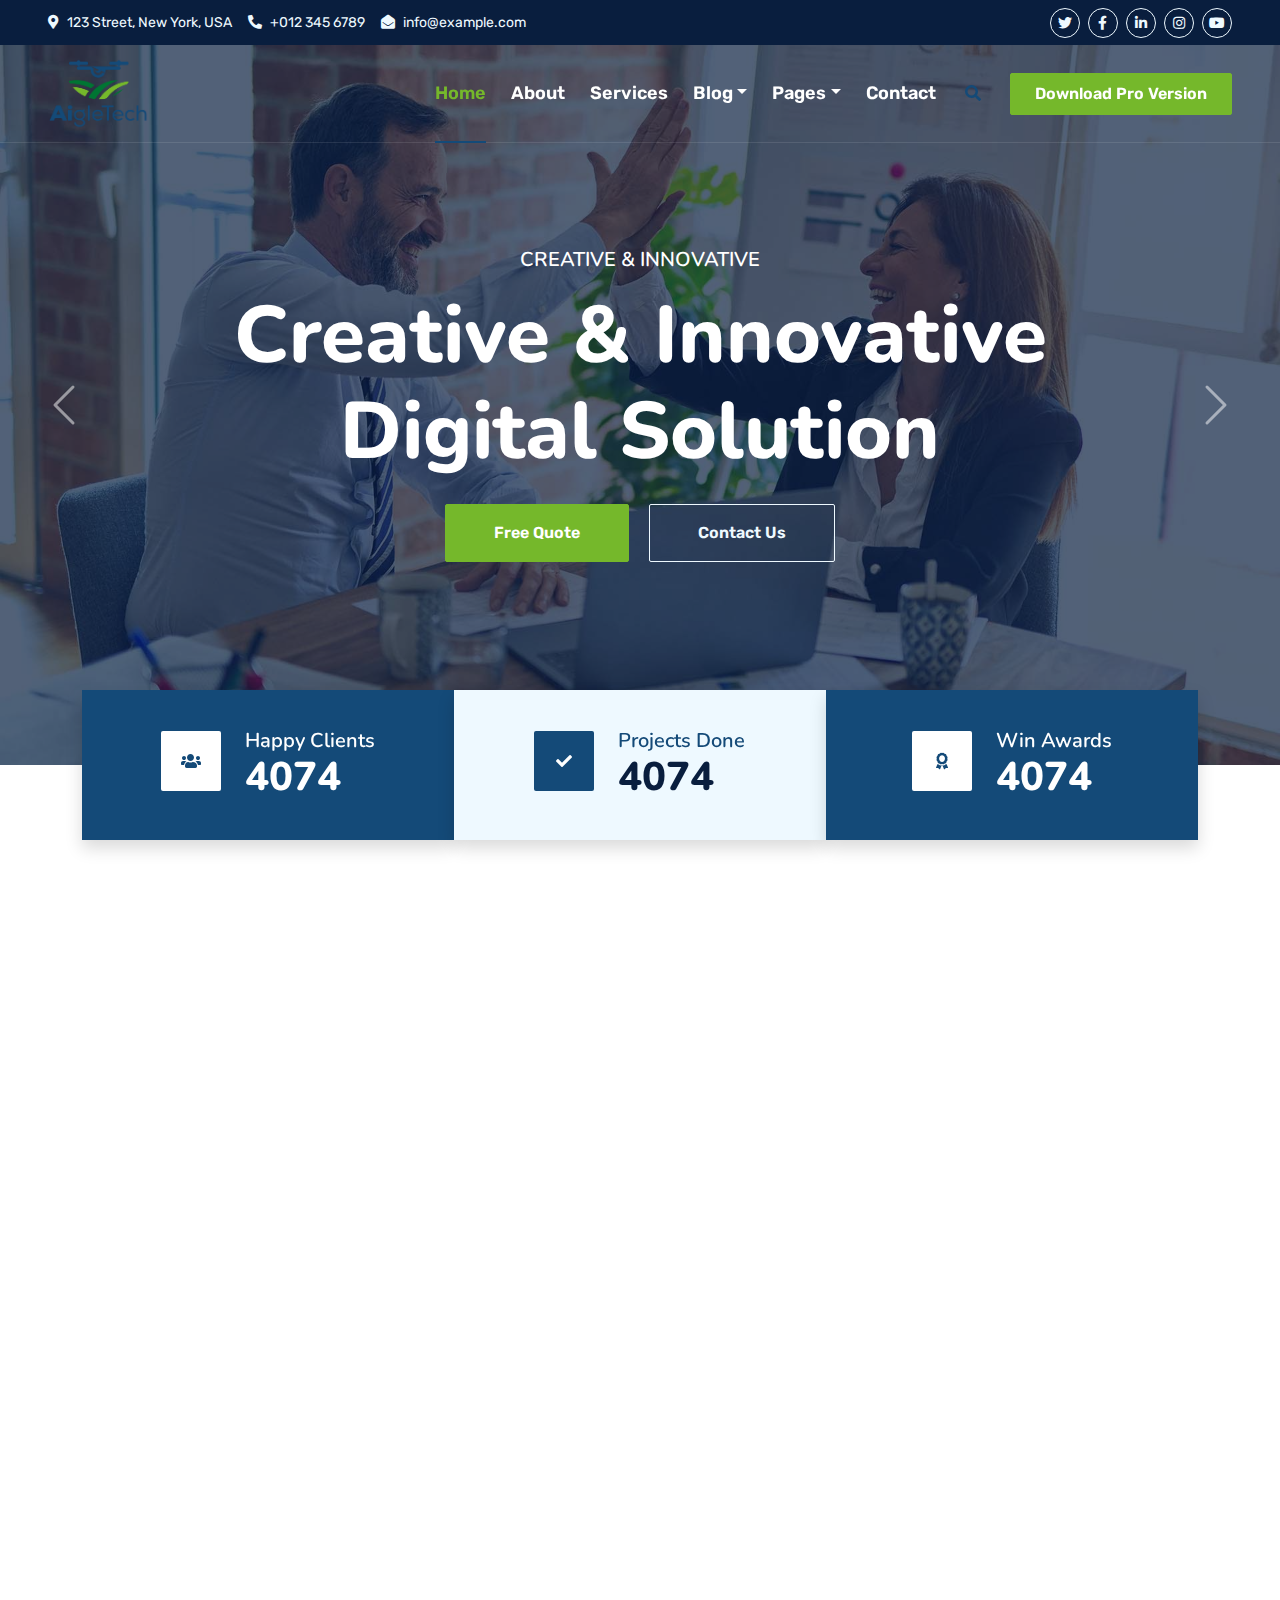
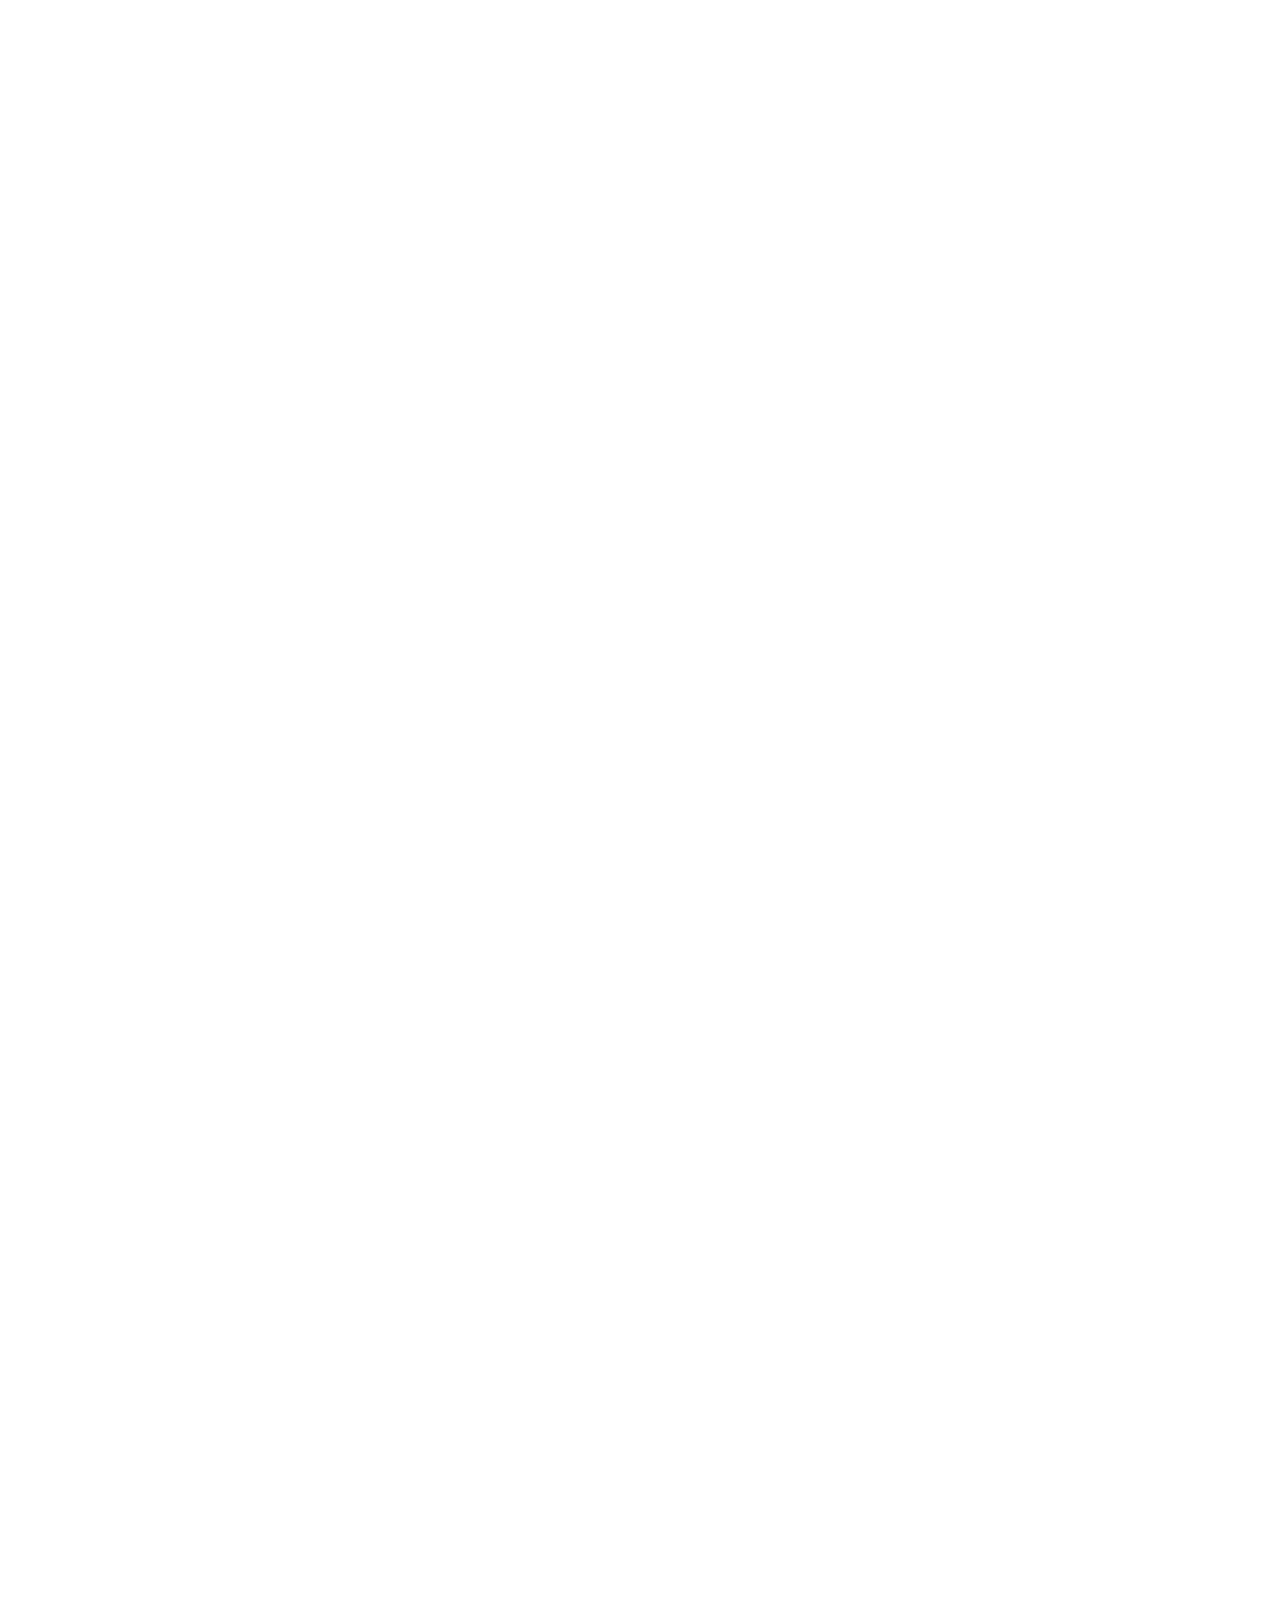
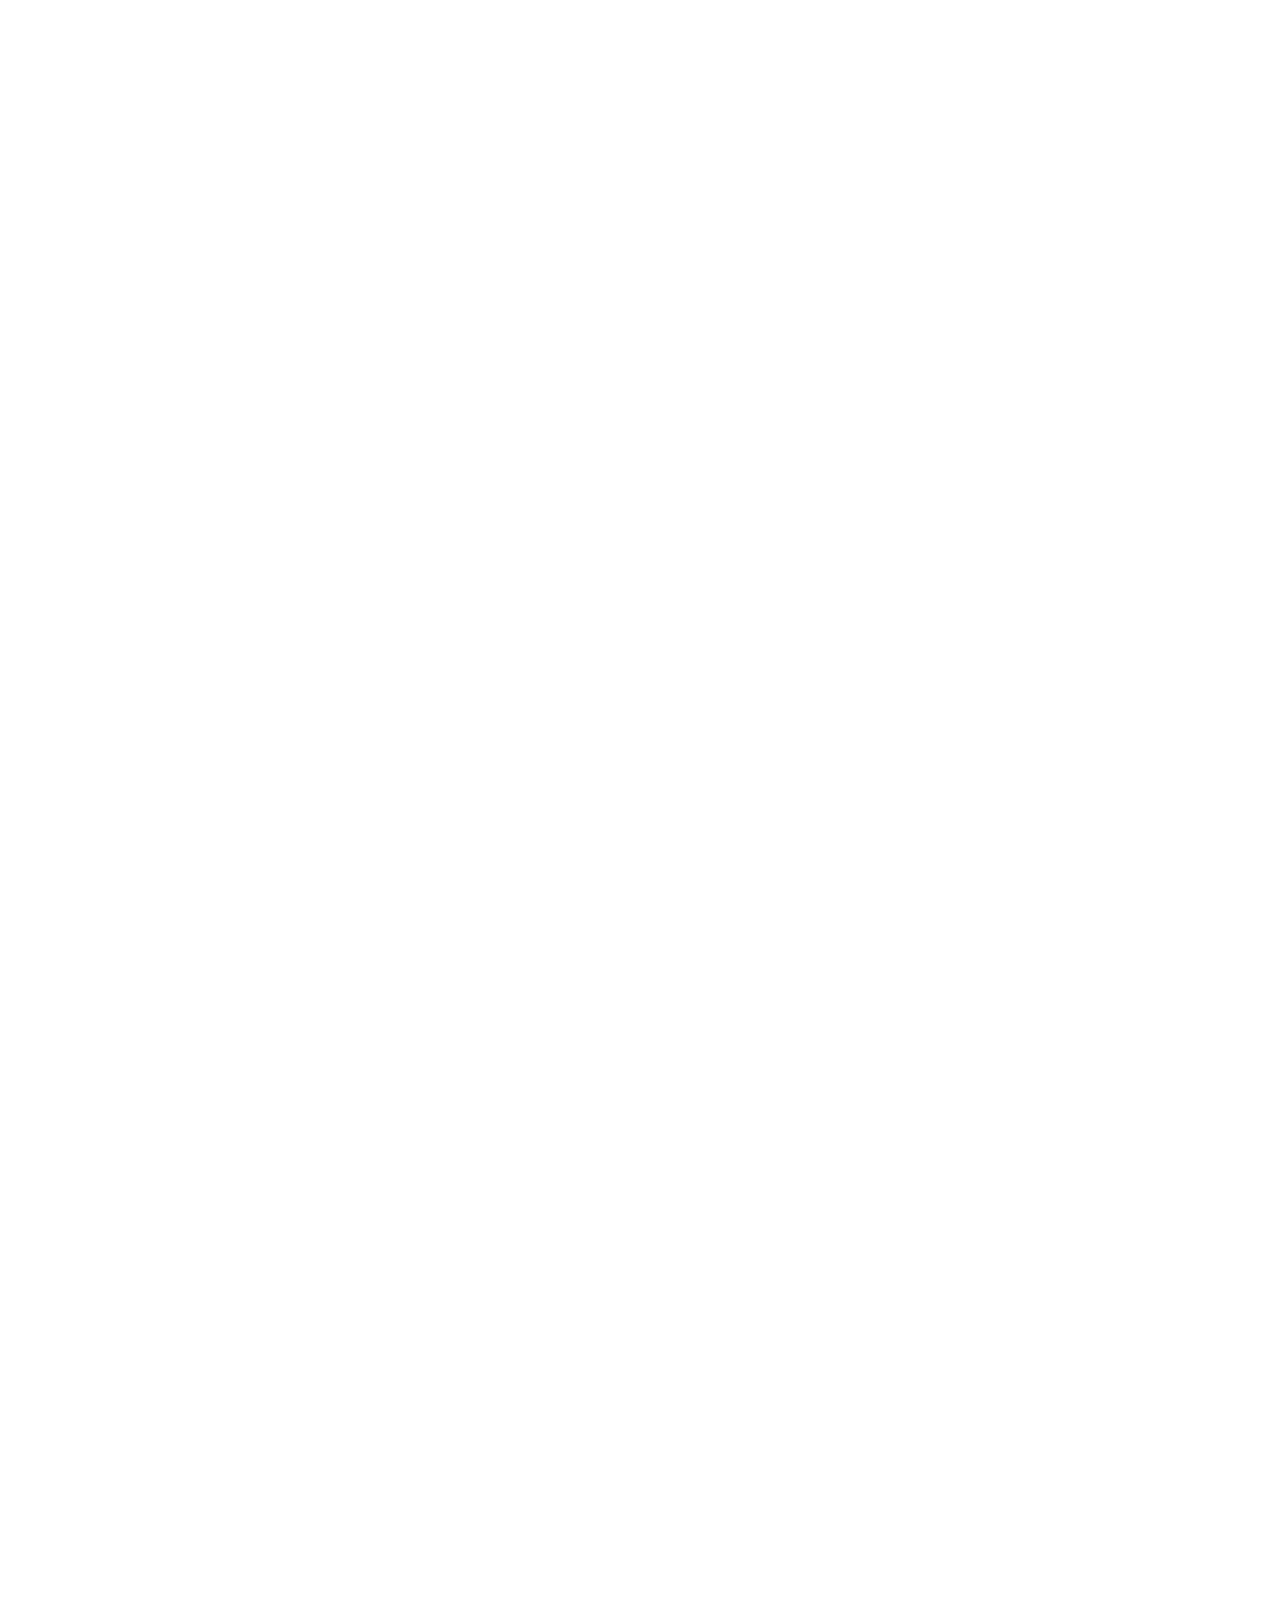
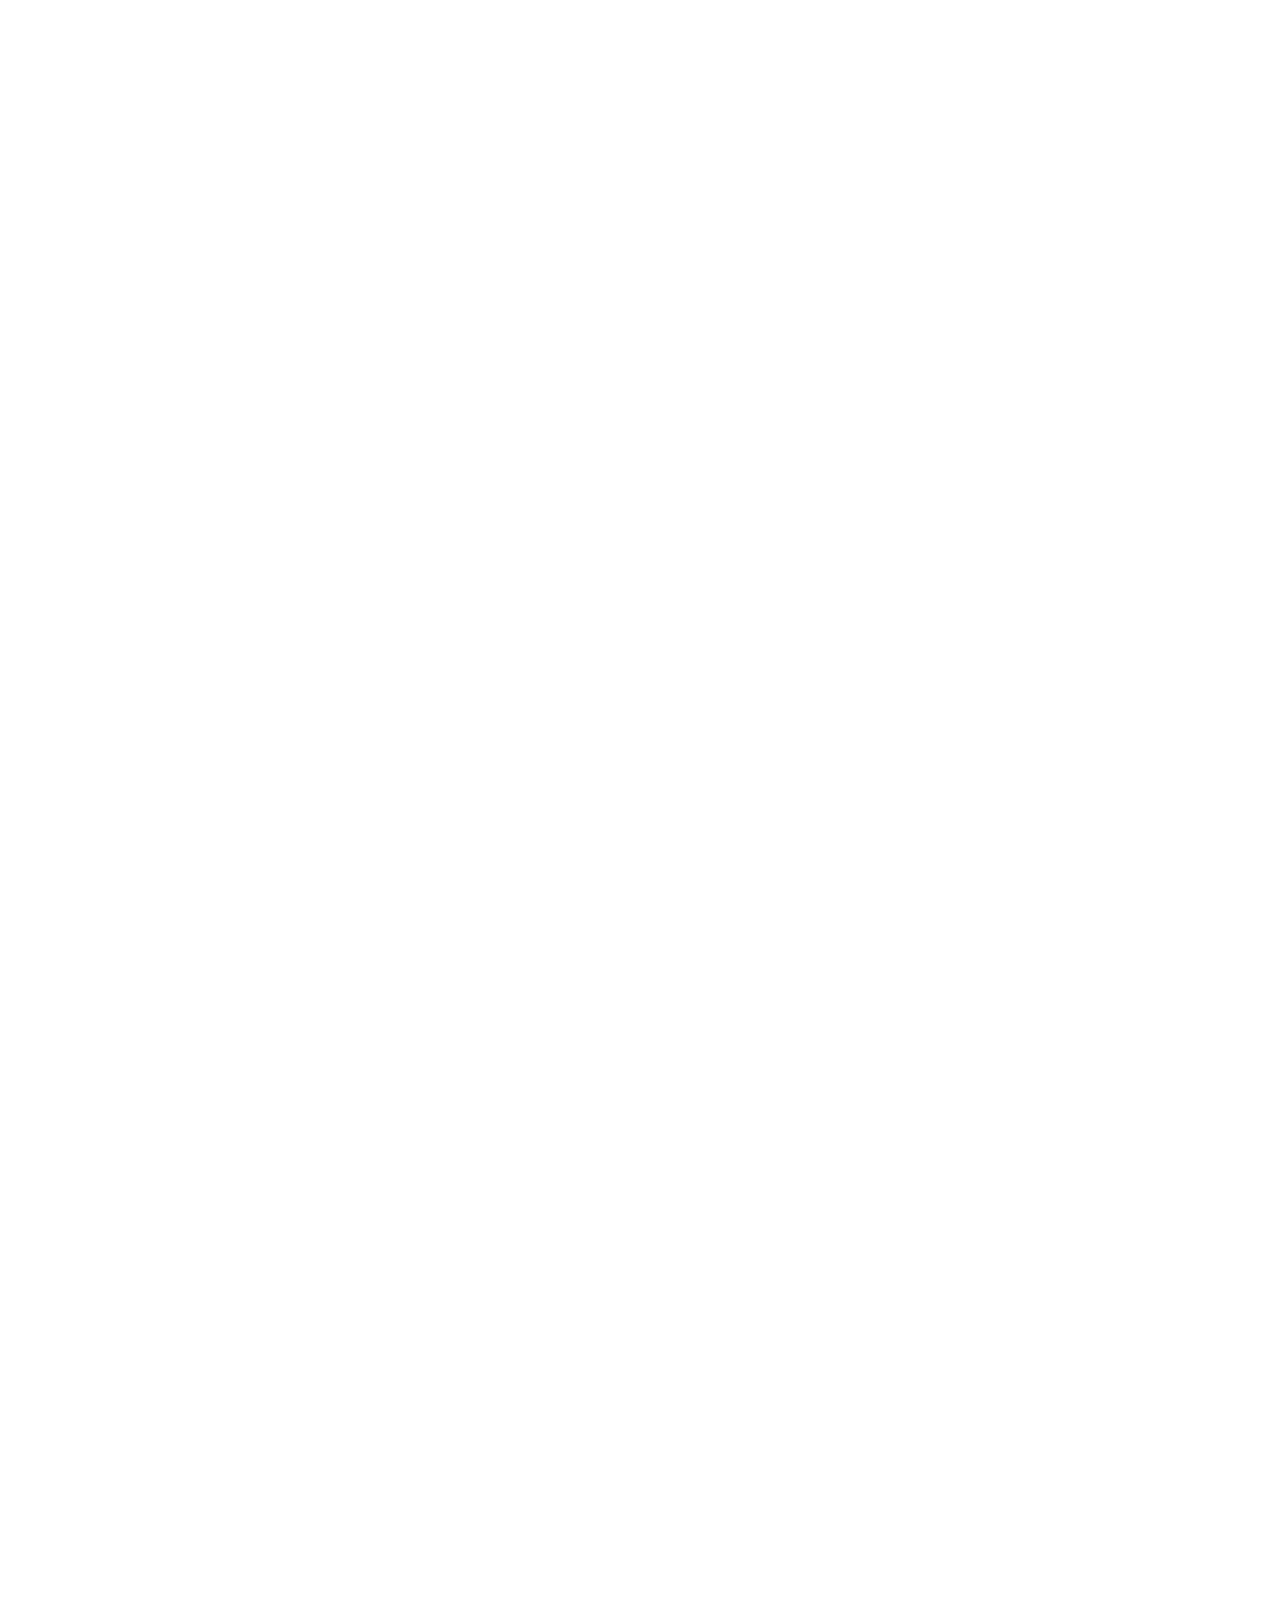
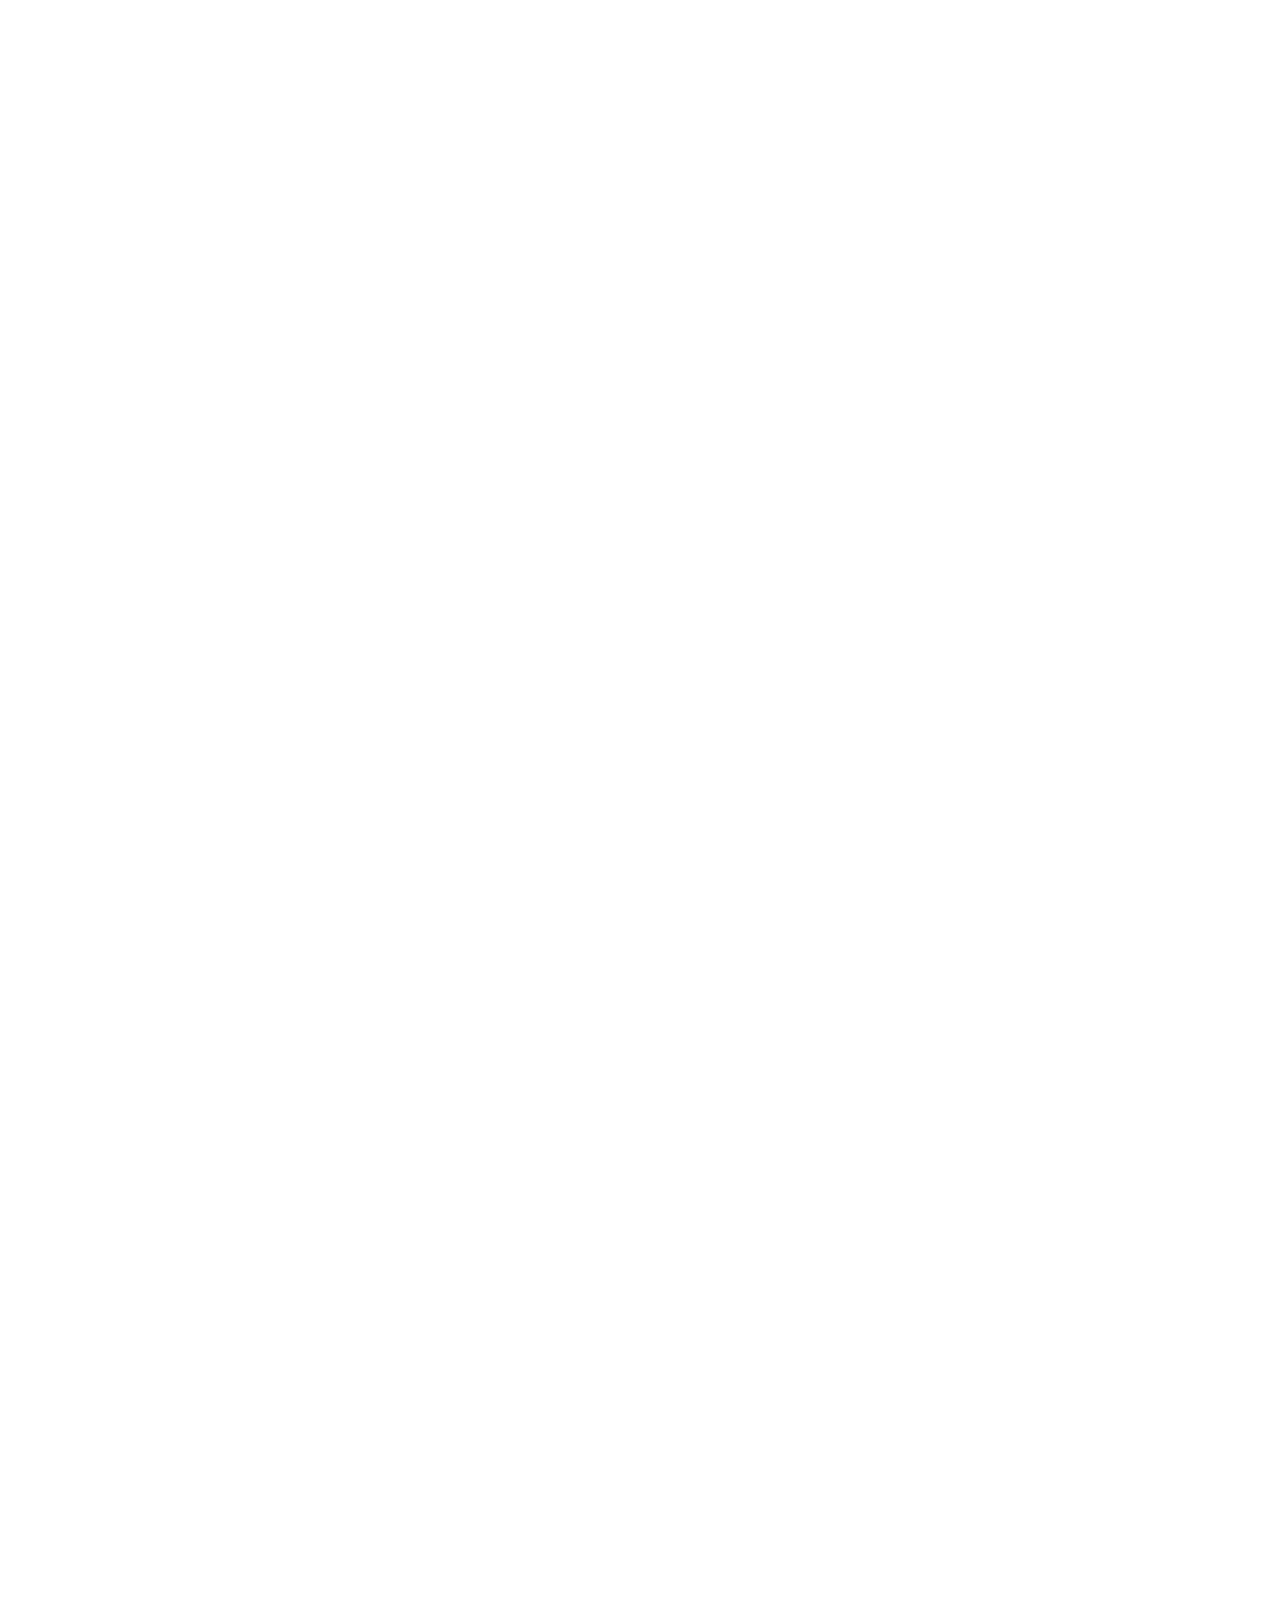
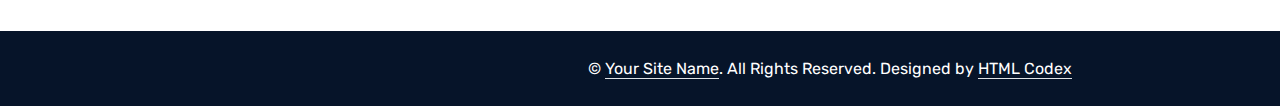
==== commit eba6b311: "changed icon on navbar and favicon" ====
--- a/index.html
+++ b/index.html
@@ -3,13 +3,13 @@
 
 <head>
     <meta charset="utf-8">
-    <title>Startup - Startup Website Template</title>
+    <title>AigleTech</title>
     <meta content="width=device-width, initial-scale=1.0" name="viewport">
     <meta content="Free HTML Templates" name="keywords">
     <meta content="Free HTML Templates" name="description">
 
     <!-- Favicon -->
-    <link href="img/favicon.ico" rel="icon">
+    <link href="img/MAY_AigleTech_Orjinal_favicon.png" rel="icon">
 
     <!-- Google Web Fonts -->
     <link rel="preconnect" href="https://fonts.googleapis.com">
@@ -67,7 +67,7 @@
     <div class="container-fluid position-relative p-0">
         <nav class="navbar navbar-expand-lg navbar-dark px-5 py-3 py-lg-0">
             <a href="index.html" class="navbar-brand p-0">
-                <img src="/img/aigle_logo_beyaz.png" width="100" alt="aigle_logo">
+                <img src="/img/MAY_AigleTech_Orjinal.png" width="100" alt="aigle_logo">
             </a>
             <button class="navbar-toggler" type="button" data-bs-toggle="collapse" data-bs-target="#navbarCollapse">
                 <span class="fa fa-bars"></span>
